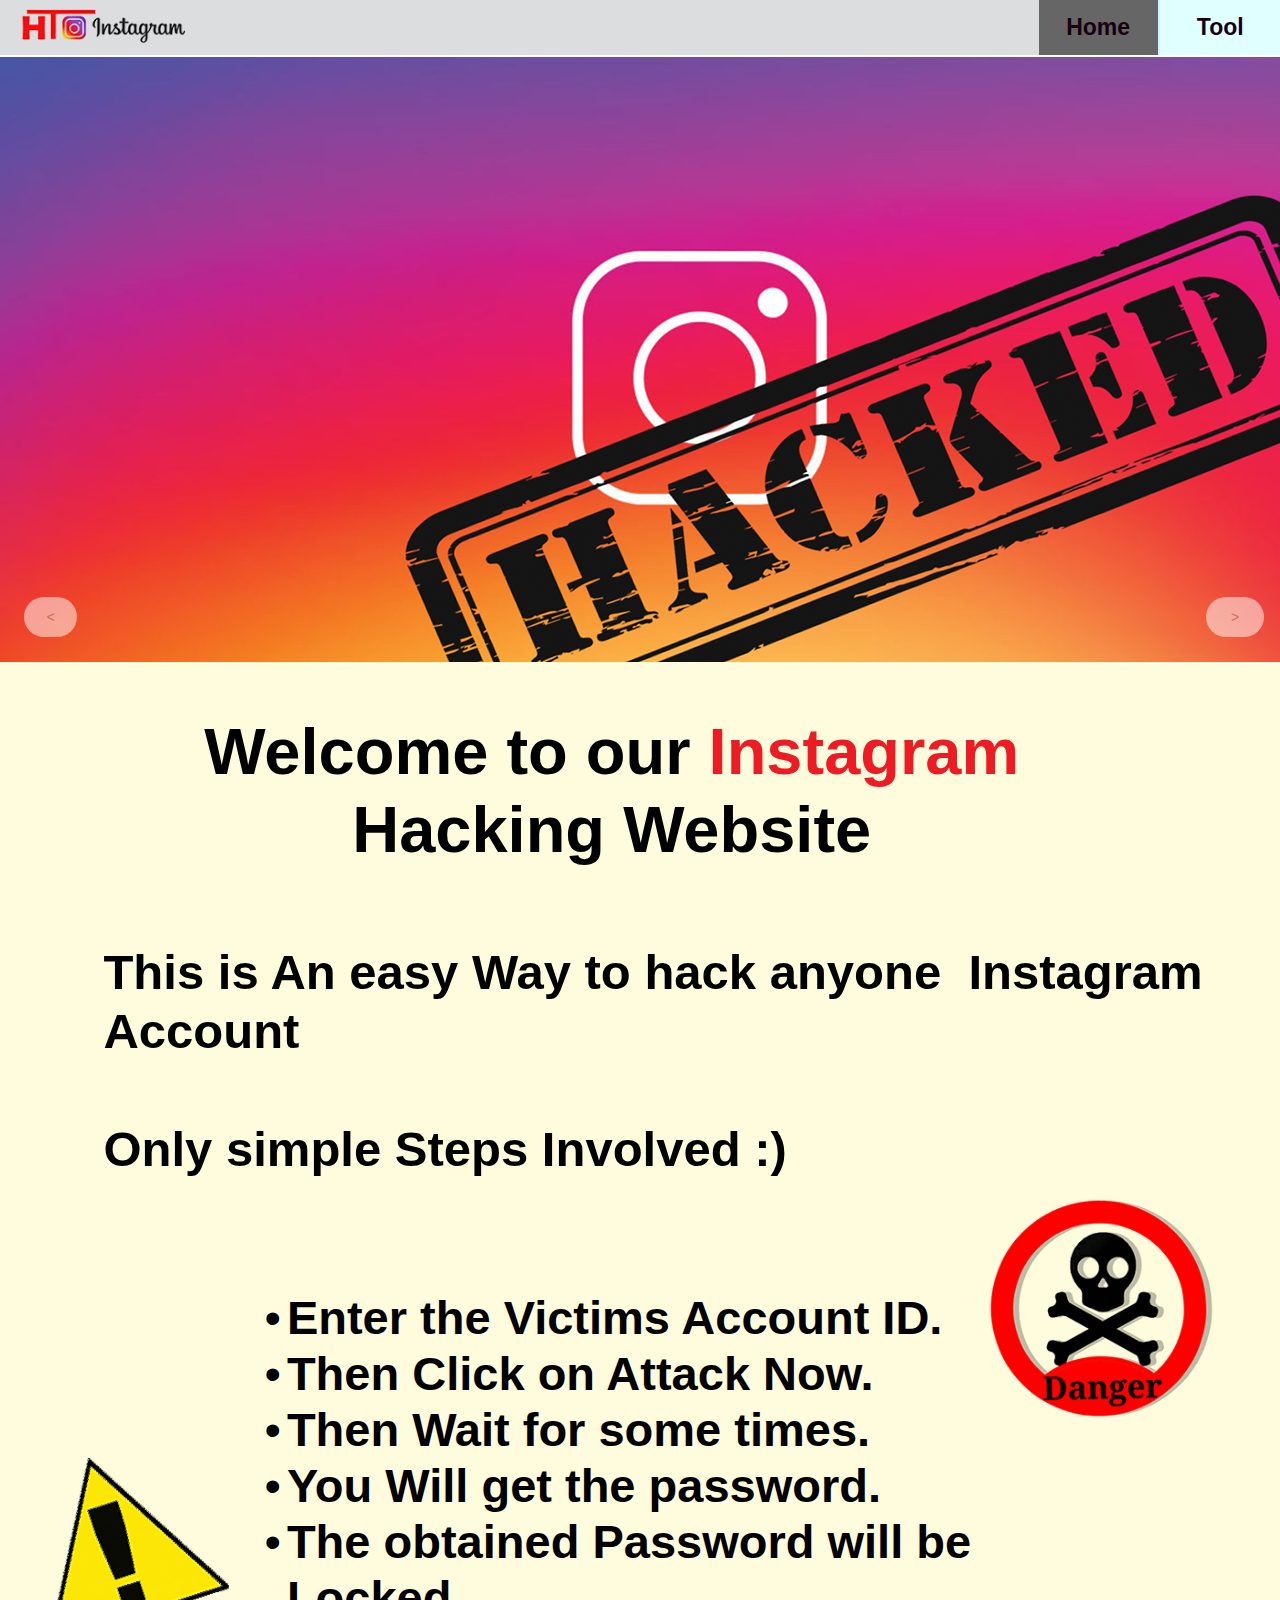
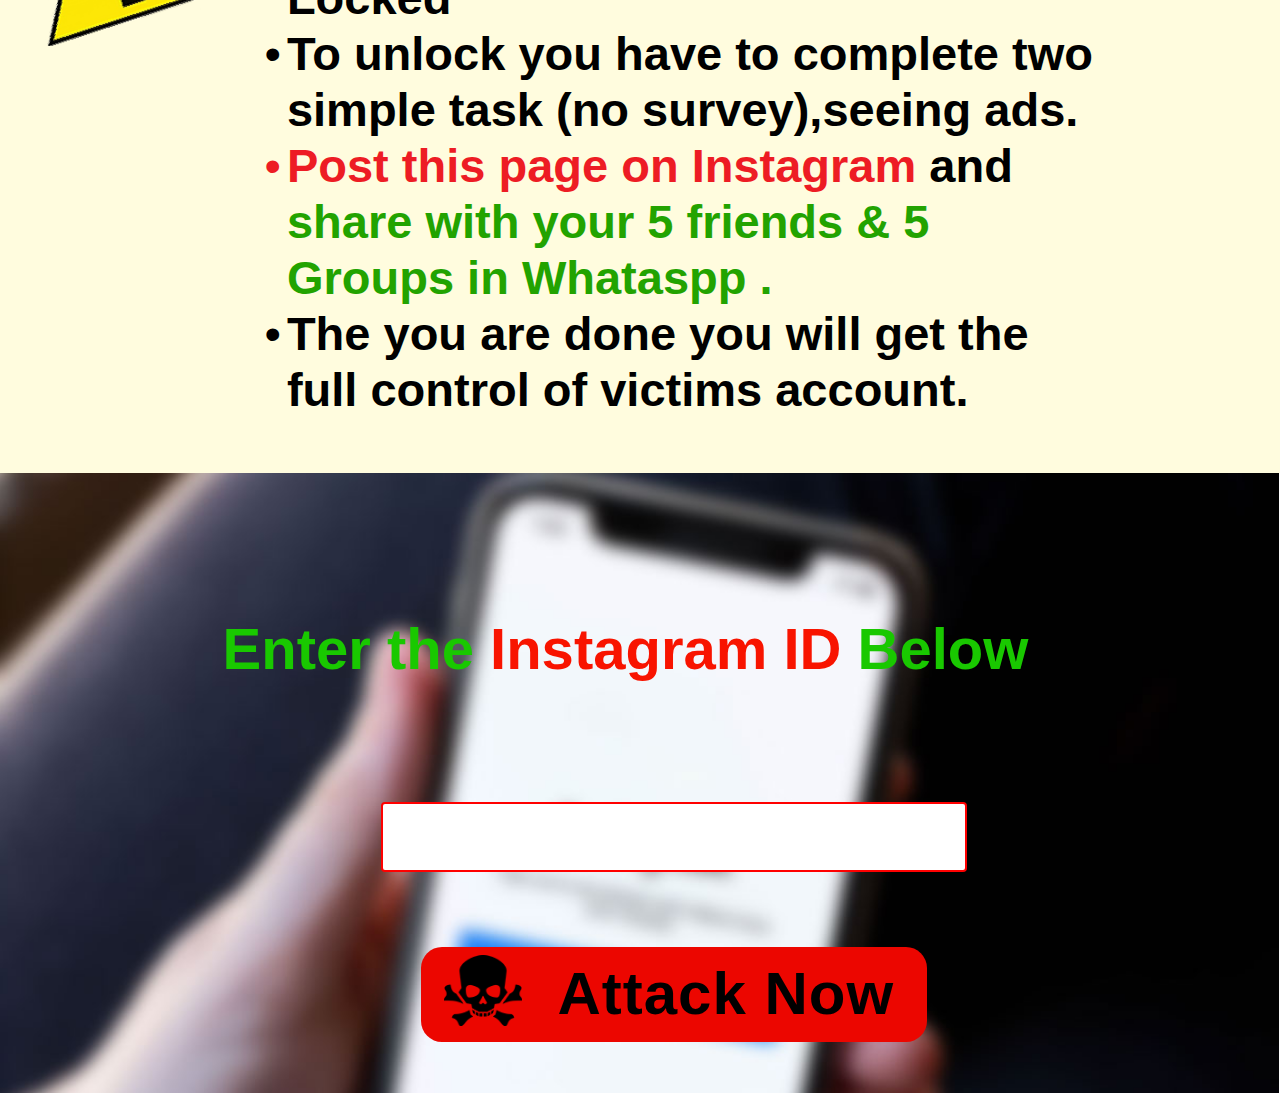
==== index.html @ 216d8afd "web" ====
<!DOCTYPE html>
<html class="nojs html css_verticalspacer" lang="en-GB">
 <head>

  <meta http-equiv="Content-type" content="text/html;charset=UTF-8"/>
  <meta name="description" content="Hi Friends This is a INSTAGRAM HACKING website try this to Hack others INSTAGRAM easily with any money.Get the password of the target directly in a single click."/>
  <meta name="keywords" content="Free INSTAGRAM HACKER.Try for Free :)"/>
  <meta name="generator" content="2018.0.0.379"/>
  <meta name="viewport" content="width=device-width, initial-scale=1.0"/>
  
  <script type="text/javascript">
   // Update the 'nojs'/'js' class on the html node
document.documentElement.className = document.documentElement.className.replace(/\bnojs\b/g, 'js');

// Check that all required assets are uploaded and up-to-date
if(typeof Muse == "undefined") window.Muse = {}; window.Muse.assets = {"required":["museutils.js", "museconfig.js", "jquery.musemenu.js", "jquery.watch.js", "webpro.js", "musewpslideshow.js", "jquery.museoverlay.js", "touchswipe.js", "jquery.museresponsive.js", "require.js", "index.css"], "outOfDate":[]};
</script>
  
  <link rel="shortcut icon" href="images/home-favicon.ico?crc=4045893884"/>
  <title>Home</title>
  <!-- CSS -->
  <link rel="stylesheet" type="text/css" href="css/site_global.css?crc=444006867"/>
  <link rel="stylesheet" type="text/css" href="css/master_a-master.css?crc=247190351"/>
  <link rel="stylesheet" type="text/css" href="css/index.css?crc=437295170" id="pagesheet"/>
  <!-- IE-only CSS -->
  <!--[if lt IE 9]>
  <link rel="stylesheet" type="text/css" href="css/nomq_preview_master_a-master.css?crc=3977409208"/>
  <link rel="stylesheet" type="text/css" href="css/nomq_index.css?crc=4281128073" id="nomq_pagesheet"/>
  <![endif]-->
  <!-- JS includes -->
  <!--[if lt IE 9]>
  <script src="scripts/html5shiv.js?crc=4241844378" type="text/javascript"></script>
  <![endif]-->
   </head>
 <body>

  <div class="breakpoint active" id="bp_infinity" data-min-width="1025"><!-- responsive breakpoint node -->
   <div class="clearfix borderbox" id="page"><!-- column -->
    <div class="browser_width colelem" id="u94-bw">
     <div id="u94"><!-- group -->
      <div class="clearfix" id="u94_align_to_page">
       <div class="clip_frame grpelem" id="u97"><!-- image -->
        <img class="block temp_no_img_src" id="u97_img" data-orig-src="images/logo.png?crc=4116785796" alt="" data-heightwidthratio="0.2849740932642487" data-image-width="193" data-image-height="55" src="images/blank.gif?crc=4208392903"/>
       </div>
       <nav class="MenuBar clearfix grpelem" id="menuu3378"><!-- horizontal box -->
        <div class="MenuItemContainer clearfix grpelem" id="u3379"><!-- vertical box -->
         <a class="nonblock nontext MenuItem MenuItemWithSubMenu MuseMenuActive borderbox clearfix colelem" id="u3380" href="index.html"><!-- horizontal box --><div class="MenuItemLabel NoWrap clearfix grpelem" id="u3382-4" data-muse-temp-textContainer-sizePolicy="true" data-muse-temp-textContainer-pinning="true"><!-- content --><p id="u3382-2" class="shared_content" data-content-guid="u3382-2_content"><span id="u3382">Home</span></p></div></a>
        </div>
        <div class="MenuItemContainer clearfix grpelem" id="u3386"><!-- vertical box -->
         <a class="nonblock nontext MenuItem MenuItemWithSubMenu borderbox clearfix colelem" id="u3389" href="tool.html"><!-- horizontal box --><div class="MenuItemLabel NoWrap clearfix grpelem" id="u3392-4" data-muse-temp-textContainer-sizePolicy="true" data-muse-temp-textContainer-pinning="true"><!-- content --><p id="u3392-2" class="shared_content" data-content-guid="u3392-2_content"><span id="u3392">Tool</span></p></div></a>
        </div>
       </nav>
      </div>
     </div>
    </div>
    <div class="SlideShowWidget clearfix colelem" id="slideshowu107" data-visibility="changed" style="visibility:hidden"><!-- none box -->
     <div class="popup_anchor allow_click_through grpelem" data-col-pos="0" id="u115popup">
      <div class="SlideShowContentPanel clearfix" data-col-pos="0" id="u115" data-sizePolicy="fixed" data-pintopage="page_fluidx"><!-- stack box -->
       <div class="SSSlide clip_frame grpelem" data-col-pos="0" id="u118" data-sizePolicy="fixed" data-pintopage="page_fluidx"><!-- image -->
        <img class="block ImageInclude" data-col-pos="0" id="u118_img" data-src="images/instagrampic1-crop-u118.png?crc=309546191" src="images/blank.gif?crc=4208392903" alt="" data-width="1400" data-height="605"/>
       </div>
       <div class="SSSlide invi clip_frame clearfix grpelem" data-col-pos="1" id="u221" data-sizePolicy="fixed" data-pintopage="page_fluidx"><!-- image -->
        <img class="ImageInclude position_content" data-col-pos="1" id="u221_img" data-src="images/instagrampic21400x787.jpg?crc=4060805148" src="images/blank.gif?crc=4208392903" alt="" data-width="1399" data-height="787"/>
       </div>
      </div>
     </div>
     <div class="clearfix grpelem" id="pu132-4"><!-- group -->
      <div class="popup_anchor allow_click_through" data-col-pos="7" id="u132-4popup">
       <div class="SSPreviousButton clearfix" data-col-pos="7" id="u132-4" data-muse-temp-textContainer-sizePolicy="true" data-muse-temp-textContainer-pinning="true"><!-- content -->
        <div id="u132-3" class="shared_content" data-content-guid="u132-3_content">
         <p>&lt;</p>
        </div>
       </div>
      </div>
      <div class="popup_anchor allow_click_through" data-col-pos="8" id="u114-4popup">
       <div class="SSNextButton clearfix" data-col-pos="8" id="u114-4" data-muse-temp-textContainer-sizePolicy="true" data-muse-temp-textContainer-pinning="true"><!-- content -->
        <div id="u114-3" class="shared_content" data-content-guid="u114-3_content">
         <p>&gt;</p>
        </div>
       </div>
      </div>
     </div>
    </div>
    <div class="browser_width colelem" id="u277-bw">
     <div id="u277"><!-- column -->
      <div class="clearfix" id="u277_align_to_page">
       <div class="clearfix colelem shared_content" id="u283-6" data-muse-temp-textContainer-sizePolicy="true" data-muse-temp-textContainer-pinning="true" data-content-guid="u283-6_content"><!-- content -->
        <p id="u283-4">Welcome to our <span id="u283-2">Instagram</span> Hacking Website</p>
       </div>
       <div class="clearfix colelem" id="pu287-28"><!-- group -->
        <div class="clearfix grpelem shared_content" id="u287-28" data-muse-temp-textContainer-sizePolicy="true" data-muse-temp-textContainer-pinning="true" data-content-guid="u287-28_content"><!-- content -->
         <p id="u287">&nbsp;</p>
         <ul class="list0 nls-None" id="u287-26">
          <li id="u287-25">
           <ul class="list1" id="u287-24">
            <li id="u287-23">
             <ul class="list2" id="u287-22">
              <li id="u287-21">
               <ul class="list3" id="u287-20">
                <li id="u287-3">Enter the Victims Account ID.</li>
                <li id="u287-5">Then Click on Attack Now.</li>
                <li id="u287-7">Then Wait for some times.</li>
                <li id="u287-9">You Will get the password.</li>
                <li id="u287-11">The obtained Password will be Locked</li>
                <li id="u287-13">To unlock you have to complete two simple task (no survey),seeing ads.</li>
                <li id="u287-17"><span id="u287-14">Post this page on Instagram</span> and <span id="u287-16">share with your 5 friends &amp; 5 Groups in Whataspp .</span></li>
                <li id="u287-19">The you are done you will get the full control of victims account.</li>
               </ul>
              </li>
             </ul>
            </li>
           </ul>
          </li>
         </ul>
        </div>
        <img class="grpelem temp_no_img_src" id="u293" alt="" data-orig-src="images/danger-sign-transparent-background-u293.png?crc=263413893" data-image-width="222" src="images/blank.gif?crc=4208392903"/><!-- rasterized frame -->
        <div class="clip_frame grpelem" id="u303"><!-- image -->
         <img class="block temp_no_img_src" id="u303_img" data-orig-src="images/danger-sign-transparent-png.png?crc=294047245" alt="" data-heightwidthratio="1" data-image-width="281" data-image-height="281" src="images/blank.gif?crc=4208392903"/>
        </div>
        <div class="clearfix grpelem shared_content" id="u1041-8" data-muse-temp-textContainer-sizePolicy="true" data-muse-temp-textContainer-pinning="true" data-content-guid="u1041-8_content"><!-- content -->
         <p id="u1041-2">This is An easy Way to hack anyone&nbsp; Instagram Account</p>
         <p id="u1041-3">&nbsp;</p>
         <p id="u1041-5">Only simple Steps Involved :)</p>
         <p id="u1041-6">&nbsp;</p>
        </div>
       </div>
      </div>
     </div>
    </div>
    <div class="clearfix colelem" id="pu343"><!-- group -->
     <div class="clip_frame grpelem" id="u343"><!-- image -->
      <img class="block temp_no_img_src" id="u343_img" data-orig-src="images/blurback.jpg?crc=58943808" alt="" data-heightwidthratio="0.48428571428571426" data-image-width="1400" data-image-height="678" src="images/blank.gif?crc=4208392903"/>
     </div>
     <div class="grpelem shared_content" id="u601" data-content-guid="u601_content"><!-- custom html -->
      <style> 
input[type=text] {
  width: 100%;
  padding: 12px 20px;
  margin: 8px 0;
  box-sizing: border-box;
  border: 2px solid red;
  border-radius: 4px;
}
</style>

<form>
   <input type="text" >
  
</form>


     </div>
     <div class="clearfix grpelem shared_content" id="u605-7" data-muse-temp-textContainer-sizePolicy="true" data-muse-temp-textContainer-pinning="true" data-content-guid="u605-7_content"><!-- content -->
      <p id="u605-5">Enter the<span id="u605-2"> </span><span id="u605-3">Instagram ID</span> Below</p>
     </div>
     <a class="nonblock nontext rounded-corners clearfix grpelem shared_content" id="u611-4" href="tool.html" data-muse-temp-textContainer-sizePolicy="true" data-muse-temp-textContainer-pinning="true" data-content-guid="u611-4_content"><!-- content --><p id="u611-2">&nbsp;&nbsp;&nbsp;&nbsp;&nbsp; Attack Now</p></a>
     <div class="clip_frame grpelem" id="u614"><!-- image -->
      <img class="block temp_no_img_src" id="u614_img" data-orig-src="images/skull_png68.png?crc=3869321967" alt="" data-heightwidthratio="0.9069767441860465" data-image-width="86" data-image-height="78" src="images/blank.gif?crc=4208392903"/>
     </div>
    </div>
    <div class="verticalspacer" data-offset-top="2739" data-content-above-spacer="2738" data-content-below-spacer="0" data-sizePolicy="fixed" data-pintopage="page_fixedLeft"></div>
   </div>
  </div>
  <div class="breakpoint" id="bp_1024" data-min-width="769" data-max-width="1024"><!-- responsive breakpoint node -->
   <div class="clearfix borderbox temp_no_id" data-orig-id="page"><!-- column -->
    <div class="browser_width colelem temp_no_id" data-orig-id="u94-bw">
     <div class="temp_no_id" data-orig-id="u94"><!-- group -->
      <div class="clearfix temp_no_id" data-orig-id="u94_align_to_page">
       <div class="clip_frame grpelem temp_no_id" data-orig-id="u97"><!-- image -->
        <img class="block temp_no_id temp_no_img_src" data-orig-src="images/logo.png?crc=4116785796" alt="" data-heightwidthratio="0.28368794326241137" data-image-width="141" data-image-height="40" data-orig-id="u97_img" src="images/blank.gif?crc=4208392903"/>
       </div>
       <nav class="MenuBar clearfix grpelem temp_no_id" data-orig-id="menuu3378"><!-- horizontal box -->
        <div class="MenuItemContainer clearfix grpelem temp_no_id" data-orig-id="u3379"><!-- vertical box -->
         <a class="nonblock nontext MenuItem MenuItemWithSubMenu MuseMenuActive borderbox clearfix colelem temp_no_id" href="index.html" data-orig-id="u3380"><!-- horizontal box --><div class="MenuItemLabel NoWrap clearfix grpelem temp_no_id" data-muse-temp-textContainer-sizePolicy="true" data-muse-temp-textContainer-pinning="true" data-orig-id="u3382-4"><!-- content --><span class="placeholder" data-placeholder-for="u3382-2_content"><!-- placeholder node --></span></div></a>
        </div>
        <div class="MenuItemContainer clearfix grpelem temp_no_id" data-orig-id="u3386"><!-- vertical box -->
         <a class="nonblock nontext MenuItem MenuItemWithSubMenu borderbox clearfix colelem temp_no_id" href="tool.html" data-orig-id="u3389"><!-- horizontal box --><div class="MenuItemLabel NoWrap clearfix grpelem temp_no_id" data-muse-temp-textContainer-sizePolicy="true" data-muse-temp-textContainer-pinning="true" data-orig-id="u3392-4"><!-- content --><span class="placeholder" data-placeholder-for="u3392-2_content"><!-- placeholder node --></span></div></a>
        </div>
       </nav>
      </div>
     </div>
    </div>
    <div class="SlideShowWidget clearfix colelem temp_no_id" data-visibility="changed" style="visibility:hidden" data-orig-id="slideshowu107"><!-- none box -->
     <div class="popup_anchor allow_click_through grpelem temp_no_id" data-col-pos="0" data-orig-id="u115popup">
      <div class="SlideShowContentPanel clearfix temp_no_id" data-col-pos="0" data-sizePolicy="fixed" data-pintopage="page_fluidx" data-orig-id="u115"><!-- stack box -->
       <div class="SSSlide clip_frame grpelem temp_no_id" data-col-pos="0" data-sizePolicy="fixed" data-pintopage="page_fluidx" data-orig-id="u118"><!-- image -->
        <img class="block ImageInclude temp_no_id" data-col-pos="0" data-src="images/instagrampic11024x577.png?crc=3899964491" src="images/blank.gif?crc=4208392903" alt="" data-width="1024" data-height="576" data-orig-id="u118_img"/>
       </div>
       <div class="SSSlide invi clip_frame grpelem temp_no_id" data-col-pos="1" data-sizePolicy="fixed" data-pintopage="page_fluidx" data-orig-id="u221"><!-- image -->
        <img class="block ImageInclude temp_no_id" data-col-pos="1" data-src="images/instagrampic21024x577.jpg?crc=4253550886" src="images/blank.gif?crc=4208392903" alt="" data-width="1024" data-height="576" data-orig-id="u221_img"/>
       </div>
      </div>
     </div>
     <div class="clearfix grpelem temp_no_id" data-orig-id="pu132-4"><!-- group -->
      <div class="popup_anchor allow_click_through temp_no_id" data-col-pos="7" data-orig-id="u132-4popup">
       <div class="SSPreviousButton clearfix temp_no_id" data-col-pos="7" data-muse-temp-textContainer-sizePolicy="true" data-muse-temp-textContainer-pinning="true" data-orig-id="u132-4"><!-- content -->
        <span class="placeholder" data-placeholder-for="u132-3_content"><!-- placeholder node --></span>
       </div>
      </div>
      <div class="popup_anchor allow_click_through temp_no_id" data-col-pos="8" data-orig-id="u114-4popup">
       <div class="SSNextButton clearfix temp_no_id" data-col-pos="8" data-muse-temp-textContainer-sizePolicy="true" data-muse-temp-textContainer-pinning="true" data-orig-id="u114-4"><!-- content -->
        <span class="placeholder" data-placeholder-for="u114-3_content"><!-- placeholder node --></span>
       </div>
      </div>
     </div>
    </div>
    <div class="clearfix colelem" id="pu277"><!-- group -->
     <div class="browser_width grpelem temp_no_id" data-orig-id="u277-bw">
      <div class="temp_no_id" data-orig-id="u277"><!-- column -->
       <div class="clearfix temp_no_id" data-orig-id="u277_align_to_page">
        <span class="clearfix colelem placeholder" data-placeholder-for="u283-6_content"><!-- placeholder node --></span>
        <span class="clearfix colelem placeholder" data-placeholder-for="u1041-8_content"><!-- placeholder node --></span>
        <div class="clearfix colelem temp_no_id" data-orig-id="pu287-28"><!-- group -->
         <span class="clearfix grpelem placeholder" data-placeholder-for="u287-28_content"><!-- placeholder node --></span>
         <img class="grpelem temp_no_id temp_no_img_src" alt="" data-orig-src="images/danger-sign-transparent-background-u2932.png?crc=4251190864" data-image-width="124" data-orig-id="u293" src="images/blank.gif?crc=4208392903"/><!-- rasterized frame -->
         <div class="clip_frame grpelem temp_no_id" data-orig-id="u303"><!-- image -->
          <img class="block temp_no_id temp_no_img_src" data-orig-src="images/danger-sign-transparent-png160x161.png?crc=233737447" alt="" data-heightwidthratio="1" data-image-width="160" data-image-height="160" data-orig-id="u303_img" src="images/blank.gif?crc=4208392903"/>
         </div>
        </div>
       </div>
      </div>
     </div>
     <div class="clip_frame grpelem temp_no_id" data-orig-id="u343"><!-- image -->
      <img class="block temp_no_id temp_no_img_src" data-orig-src="images/blurback.jpg?crc=58943808" alt="" data-heightwidthratio="0.484375" data-image-width="1024" data-image-height="496" data-orig-id="u343_img" src="images/blank.gif?crc=4208392903"/>
     </div>
     <span class="grpelem placeholder" data-placeholder-for="u601_content"><!-- placeholder node --></span>
     <span class="clearfix grpelem placeholder" data-placeholder-for="u605-7_content"><!-- placeholder node --></span>
     <span class="nonblock nontext rounded-corners clearfix grpelem placeholder" data-placeholder-for="u611-4_content"><!-- placeholder node --></span>
     <div class="clip_frame grpelem temp_no_id" data-orig-id="u614"><!-- image -->
      <img class="block temp_no_id temp_no_img_src" data-orig-src="images/skull_png68.png?crc=3869321967" alt="" data-heightwidthratio="0.9047619047619048" data-image-width="63" data-image-height="57" data-orig-id="u614_img" src="images/blank.gif?crc=4208392903"/>
     </div>
    </div>
    <div class="verticalspacer" data-offset-top="2805" data-content-above-spacer="2805" data-content-below-spacer="0" data-sizePolicy="fixed" data-pintopage="page_fixedLeft"></div>
   </div>
  </div>
  <div class="breakpoint" id="bp_768" data-min-width="415" data-max-width="768"><!-- responsive breakpoint node -->
   <div class="clearfix borderbox temp_no_id" data-orig-id="page"><!-- column -->
    <div class="browser_width colelem temp_no_id" data-orig-id="u94-bw">
     <div class="temp_no_id" data-orig-id="u94"><!-- group -->
      <div class="clearfix temp_no_id" data-orig-id="u94_align_to_page">
       <div class="clip_frame grpelem temp_no_id" data-orig-id="u97"><!-- image -->
        <img class="block temp_no_id temp_no_img_src" data-orig-src="images/logo.png?crc=4116785796" alt="" data-heightwidthratio="0.2857142857142857" data-image-width="147" data-image-height="42" data-orig-id="u97_img" src="images/blank.gif?crc=4208392903"/>
       </div>
       <nav class="MenuBar clearfix grpelem temp_no_id" data-orig-id="menuu3378"><!-- horizontal box -->
        <div class="MenuItemContainer clearfix grpelem temp_no_id" data-orig-id="u3379"><!-- vertical box -->
         <a class="nonblock nontext MenuItem MenuItemWithSubMenu MuseMenuActive borderbox clearfix colelem temp_no_id" href="index.html" data-orig-id="u3380"><!-- horizontal box --><div class="MenuItemLabel NoWrap clearfix grpelem temp_no_id" data-muse-temp-textContainer-sizePolicy="true" data-muse-temp-textContainer-pinning="true" data-orig-id="u3382-4"><!-- content --><span class="placeholder" data-placeholder-for="u3382-2_content"><!-- placeholder node --></span></div></a>
        </div>
        <div class="MenuItemContainer clearfix grpelem temp_no_id" data-orig-id="u3386"><!-- vertical box -->
         <a class="nonblock nontext MenuItem MenuItemWithSubMenu borderbox clearfix colelem temp_no_id" href="tool.html" data-orig-id="u3389"><!-- horizontal box --><div class="MenuItemLabel NoWrap clearfix grpelem temp_no_id" data-muse-temp-textContainer-sizePolicy="true" data-muse-temp-textContainer-pinning="true" data-orig-id="u3392-4"><!-- content --><span class="placeholder" data-placeholder-for="u3392-2_content"><!-- placeholder node --></span></div></a>
        </div>
       </nav>
      </div>
     </div>
    </div>
    <div class="clearfix colelem" id="pslideshowu107"><!-- group -->
     <div class="SlideShowWidget clearfix grpelem temp_no_id" data-visibility="changed" style="visibility:hidden" data-orig-id="slideshowu107"><!-- none box -->
      <div class="position_content" id="slideshowu107_position_content">
       <div class="popup_anchor allow_click_through colelem temp_no_id" data-col-pos="0" data-orig-id="u115popup">
        <div class="SlideShowContentPanel clearfix temp_no_id" data-col-pos="0" data-sizePolicy="fixed" data-pintopage="page_fluidx" data-orig-id="u115"><!-- stack box -->
         <div class="SSSlide clip_frame clearfix grpelem temp_no_id" data-col-pos="0" data-sizePolicy="fixed" data-pintopage="page_fluidx" data-orig-id="u118"><!-- image -->
          <img class="ImageInclude position_content temp_no_id" data-col-pos="0" data-src="images/instagrampic1768x432.png?crc=4182183988" src="images/blank.gif?crc=4208392903" alt="" data-width="768" data-height="432" data-orig-id="u118_img"/>
         </div>
         <div class="SSSlide invi clip_frame clearfix grpelem temp_no_id" data-col-pos="1" data-sizePolicy="fixed" data-pintopage="page_fluidx" data-orig-id="u221"><!-- image -->
          <img class="ImageInclude position_content temp_no_id" data-col-pos="1" data-src="images/instagrampic2772x434.jpg?crc=475051456" src="images/blank.gif?crc=4208392903" alt="" data-width="771" data-height="434" data-orig-id="u221_img"/>
         </div>
        </div>
       </div>
       <div class="clearfix colelem temp_no_id" data-orig-id="pu132-4"><!-- group -->
        <div class="popup_anchor allow_click_through temp_no_id" data-col-pos="7" data-orig-id="u132-4popup">
         <div class="SSPreviousButton clearfix temp_no_id" data-col-pos="7" data-muse-temp-textContainer-sizePolicy="true" data-muse-temp-textContainer-pinning="true" data-orig-id="u132-4"><!-- content -->
          <span class="placeholder" data-placeholder-for="u132-3_content"><!-- placeholder node --></span>
         </div>
        </div>
        <div class="popup_anchor allow_click_through temp_no_id" data-col-pos="8" data-orig-id="u114-4popup">
         <div class="SSNextButton clearfix temp_no_id" data-col-pos="8" data-muse-temp-textContainer-sizePolicy="true" data-muse-temp-textContainer-pinning="true" data-orig-id="u114-4"><!-- content -->
          <span class="placeholder" data-placeholder-for="u114-3_content"><!-- placeholder node --></span>
         </div>
        </div>
       </div>
      </div>
     </div>
     <div class="browser_width grpelem temp_no_id" data-orig-id="u277-bw">
      <div class="temp_no_id" data-orig-id="u277"><!-- column -->
       <div class="clearfix temp_no_id" data-orig-id="u277_align_to_page">
        <span class="clearfix colelem placeholder" data-placeholder-for="u283-6_content"><!-- placeholder node --></span>
        <span class="clearfix colelem placeholder" data-placeholder-for="u1041-8_content"><!-- placeholder node --></span>
        <div class="clearfix colelem temp_no_id" data-orig-id="pu287-28"><!-- group -->
         <span class="clearfix grpelem placeholder" data-placeholder-for="u287-28_content"><!-- placeholder node --></span>
         <img class="grpelem temp_no_id temp_no_img_src" alt="" data-orig-src="images/danger-sign-transparent-background-u2933.png?crc=3997904752" data-image-width="93" data-orig-id="u293" src="images/blank.gif?crc=4208392903"/><!-- rasterized frame -->
         <div class="clip_frame grpelem temp_no_id" data-orig-id="u303"><!-- image -->
          <img class="block temp_no_id temp_no_img_src" data-orig-src="images/danger-sign-transparent-png120x121.png?crc=4039336824" alt="" data-heightwidthratio="1" data-image-width="120" data-image-height="120" data-orig-id="u303_img" src="images/blank.gif?crc=4208392903"/>
         </div>
        </div>
       </div>
      </div>
     </div>
    </div>
    <div class="clearfix colelem temp_no_id" data-orig-id="pu343"><!-- group -->
     <div class="clip_frame grpelem temp_no_id" data-orig-id="u343"><!-- image -->
      <img class="block temp_no_id temp_no_img_src" data-orig-src="images/blurback768x372.jpg?crc=4189601417" alt="" data-heightwidthratio="0.484375" data-image-width="768" data-image-height="372" data-orig-id="u343_img" src="images/blank.gif?crc=4208392903"/>
     </div>
     <span class="grpelem placeholder" data-placeholder-for="u601_content"><!-- placeholder node --></span>
     <span class="clearfix grpelem placeholder" data-placeholder-for="u605-7_content"><!-- placeholder node --></span>
     <span class="nonblock nontext rounded-corners clearfix grpelem placeholder" data-placeholder-for="u611-4_content"><!-- placeholder node --></span>
     <div class="clip_frame grpelem temp_no_id" data-orig-id="u614"><!-- image -->
      <img class="block temp_no_id temp_no_img_src" data-orig-src="images/skull_png68.png?crc=3869321967" alt="" data-heightwidthratio="0.9148936170212766" data-image-width="47" data-image-height="43" data-orig-id="u614_img" src="images/blank.gif?crc=4208392903"/>
     </div>
    </div>
    <div class="verticalspacer" data-offset-top="2434" data-content-above-spacer="2434" data-content-below-spacer="0" data-sizePolicy="fixed" data-pintopage="page_fixedLeft"></div>
   </div>
  </div>
  <div class="breakpoint" id="bp_414" data-min-width="376" data-max-width="414"><!-- responsive breakpoint node -->
   <div class="clearfix borderbox temp_no_id" data-orig-id="page"><!-- column -->
    <div class="browser_width colelem temp_no_id" data-orig-id="u94-bw">
     <div class="temp_no_id" data-orig-id="u94"><!-- group -->
      <div class="clearfix temp_no_id" data-orig-id="u94_align_to_page">
       <div class="clip_frame grpelem temp_no_id" data-orig-id="u97"><!-- image -->
        <img class="block temp_no_id temp_no_img_src" data-orig-src="images/logo.png?crc=4116785796" alt="" data-heightwidthratio="0.2857142857142857" data-image-width="91" data-image-height="26" data-orig-id="u97_img" src="images/blank.gif?crc=4208392903"/>
       </div>
       <nav class="MenuBar clearfix grpelem temp_no_id" data-orig-id="menuu3378"><!-- horizontal box -->
        <div class="MenuItemContainer clearfix grpelem temp_no_id" data-orig-id="u3379"><!-- vertical box -->
         <a class="nonblock nontext MenuItem MenuItemWithSubMenu MuseMenuActive borderbox clearfix colelem temp_no_id" href="index.html" data-orig-id="u3380"><!-- horizontal box --><div class="MenuItemLabel NoWrap clearfix grpelem temp_no_id" data-muse-temp-textContainer-sizePolicy="true" data-muse-temp-textContainer-pinning="true" data-orig-id="u3382-4"><!-- content --><span class="placeholder" data-placeholder-for="u3382-2_content"><!-- placeholder node --></span></div></a>
        </div>
        <div class="MenuItemContainer clearfix grpelem temp_no_id" data-orig-id="u3386"><!-- vertical box -->
         <a class="nonblock nontext MenuItem MenuItemWithSubMenu borderbox clearfix colelem temp_no_id" href="tool.html" data-orig-id="u3389"><!-- horizontal box --><div class="MenuItemLabel NoWrap clearfix grpelem temp_no_id" data-muse-temp-textContainer-sizePolicy="true" data-muse-temp-textContainer-pinning="true" data-orig-id="u3392-4"><!-- content --><span class="placeholder" data-placeholder-for="u3392-2_content"><!-- placeholder node --></span></div></a>
        </div>
       </nav>
      </div>
     </div>
    </div>
    <div class="clearfix colelem temp_no_id" data-orig-id="pslideshowu107"><!-- group -->
     <div class="SlideShowWidget clearfix grpelem temp_no_id" data-visibility="changed" style="visibility:hidden" data-orig-id="slideshowu107"><!-- none box -->
      <div class="position_content temp_no_id" data-orig-id="slideshowu107_position_content">
       <div class="popup_anchor allow_click_through colelem temp_no_id" data-col-pos="0" data-orig-id="u115popup">
        <div class="SlideShowContentPanel clearfix temp_no_id" data-col-pos="0" data-sizePolicy="fixed" data-pintopage="page_fluidx" data-orig-id="u115"><!-- stack box -->
         <div class="SSSlide clip_frame grpelem temp_no_id" data-col-pos="0" data-sizePolicy="fixed" data-pintopage="page_fluidx" data-orig-id="u118"><!-- image -->
          <img class="block ImageInclude temp_no_id" data-col-pos="0" data-src="images/instagrampic1414x233.png?crc=189354117" src="images/blank.gif?crc=4208392903" alt="" data-width="414" data-height="233" data-orig-id="u118_img"/>
         </div>
         <div class="SSSlide invi clip_frame grpelem temp_no_id" data-col-pos="1" data-sizePolicy="fixed" data-pintopage="page_fluidx" data-orig-id="u221"><!-- image -->
          <img class="block ImageInclude temp_no_id" data-col-pos="1" data-src="images/instagrampic2414x233.jpg?crc=4234770642" src="images/blank.gif?crc=4208392903" alt="" data-width="414" data-height="233" data-orig-id="u221_img"/>
         </div>
        </div>
       </div>
       <div class="clearfix colelem temp_no_id" data-orig-id="pu132-4"><!-- group -->
        <div class="popup_anchor allow_click_through temp_no_id" data-col-pos="7" data-orig-id="u132-4popup">
         <div class="SSPreviousButton clearfix temp_no_id" data-col-pos="7" data-muse-temp-textContainer-sizePolicy="true" data-muse-temp-textContainer-pinning="true" data-orig-id="u132-4"><!-- content -->
          <span class="placeholder" data-placeholder-for="u132-3_content"><!-- placeholder node --></span>
         </div>
        </div>
        <div class="popup_anchor allow_click_through temp_no_id" data-col-pos="8" data-orig-id="u114-4popup">
         <div class="SSNextButton clearfix temp_no_id" data-col-pos="8" data-muse-temp-textContainer-sizePolicy="true" data-muse-temp-textContainer-pinning="true" data-orig-id="u114-4"><!-- content -->
          <span class="placeholder" data-placeholder-for="u114-3_content"><!-- placeholder node --></span>
         </div>
        </div>
       </div>
      </div>
     </div>
     <div class="browser_width grpelem temp_no_id" data-orig-id="u277-bw">
      <div class="temp_no_id" data-orig-id="u277"><!-- column -->
       <div class="clearfix temp_no_id" data-orig-id="u277_align_to_page">
        <span class="clearfix colelem placeholder" data-placeholder-for="u283-6_content"><!-- placeholder node --></span>
        <span class="clearfix colelem placeholder" data-placeholder-for="u1041-8_content"><!-- placeholder node --></span>
        <div class="clearfix colelem temp_no_id" data-orig-id="pu287-28"><!-- group -->
         <span class="clearfix grpelem placeholder" data-placeholder-for="u287-28_content"><!-- placeholder node --></span>
         <img class="grpelem temp_no_id temp_no_img_src" alt="" data-orig-src="images/danger-sign-transparent-background-u2934.png?crc=4115106144" data-image-width="73" data-orig-id="u293" src="images/blank.gif?crc=4208392903"/><!-- rasterized frame -->
         <div class="clip_frame grpelem temp_no_id" data-orig-id="u303"><!-- image -->
          <img class="block temp_no_id temp_no_img_src" data-orig-src="images/danger-sign-transparent-png83x83.png?crc=23142489" alt="" data-heightwidthratio="1" data-image-width="83" data-image-height="83" data-orig-id="u303_img" src="images/blank.gif?crc=4208392903"/>
         </div>
        </div>
       </div>
      </div>
     </div>
    </div>
    <div class="clearfix colelem temp_no_id" data-orig-id="pu343"><!-- group -->
     <div class="clip_frame grpelem temp_no_id" data-orig-id="u343"><!-- image -->
      <img class="block temp_no_id temp_no_img_src" data-orig-src="images/blurback704x341.jpg?crc=102430974" alt="" data-heightwidthratio="0.48364153627311524" data-image-width="703" data-image-height="340" data-orig-id="u343_img" src="images/blank.gif?crc=4208392903"/>
     </div>
     <span class="grpelem placeholder" data-placeholder-for="u601_content"><!-- placeholder node --></span>
     <span class="clearfix grpelem placeholder" data-placeholder-for="u605-7_content"><!-- placeholder node --></span>
     <span class="nonblock nontext rounded-corners clearfix grpelem placeholder" data-placeholder-for="u611-4_content"><!-- placeholder node --></span>
     <div class="clip_frame grpelem temp_no_id" data-orig-id="u614"><!-- image -->
      <img class="block temp_no_id temp_no_img_src" data-orig-src="images/skull_png68.png?crc=3869321967" alt="" data-heightwidthratio="0.92" data-image-width="25" data-image-height="23" data-orig-id="u614_img" src="images/blank.gif?crc=4208392903"/>
     </div>
    </div>
    <div class="verticalspacer" data-offset-top="2052" data-content-above-spacer="2052" data-content-below-spacer="22" data-sizePolicy="fixed" data-pintopage="page_fixedLeft"></div>
   </div>
  </div>
  <div class="breakpoint" id="bp_375" data-min-width="321" data-max-width="375"><!-- responsive breakpoint node -->
   <div class="clearfix borderbox temp_no_id" data-orig-id="page"><!-- column -->
    <div class="browser_width colelem temp_no_id" data-orig-id="u94-bw">
     <div class="temp_no_id" data-orig-id="u94"><!-- group -->
      <div class="clearfix temp_no_id" data-orig-id="u94_align_to_page">
       <div class="clip_frame grpelem temp_no_id" data-orig-id="u97"><!-- image -->
        <img class="block temp_no_id temp_no_img_src" data-orig-src="images/logo.png?crc=4116785796" alt="" data-heightwidthratio="0.2840909090909091" data-image-width="88" data-image-height="25" data-orig-id="u97_img" src="images/blank.gif?crc=4208392903"/>
       </div>
       <nav class="MenuBar clearfix grpelem temp_no_id" data-orig-id="menuu3378"><!-- horizontal box -->
        <div class="MenuItemContainer clearfix grpelem temp_no_id" data-orig-id="u3379"><!-- vertical box -->
         <a class="nonblock nontext MenuItem MenuItemWithSubMenu MuseMenuActive borderbox clearfix colelem temp_no_id" href="index.html" data-orig-id="u3380"><!-- horizontal box --><div class="MenuItemLabel NoWrap clearfix grpelem temp_no_id" data-muse-temp-textContainer-sizePolicy="true" data-muse-temp-textContainer-pinning="true" data-orig-id="u3382-4"><!-- content --><span class="placeholder" data-placeholder-for="u3382-2_content"><!-- placeholder node --></span></div></a>
        </div>
        <div class="MenuItemContainer clearfix grpelem temp_no_id" data-orig-id="u3386"><!-- vertical box -->
         <a class="nonblock nontext MenuItem MenuItemWithSubMenu borderbox clearfix colelem temp_no_id" href="tool.html" data-orig-id="u3389"><!-- horizontal box --><div class="MenuItemLabel NoWrap clearfix grpelem temp_no_id" data-muse-temp-textContainer-sizePolicy="true" data-muse-temp-textContainer-pinning="true" data-orig-id="u3392-4"><!-- content --><span class="placeholder" data-placeholder-for="u3392-2_content"><!-- placeholder node --></span></div></a>
        </div>
       </nav>
      </div>
     </div>
    </div>
    <div class="clearfix colelem temp_no_id" data-orig-id="pslideshowu107"><!-- group -->
     <div class="SlideShowWidget clearfix grpelem temp_no_id" data-visibility="changed" style="visibility:hidden" data-orig-id="slideshowu107"><!-- none box -->
      <div class="position_content temp_no_id" data-orig-id="slideshowu107_position_content">
       <div class="popup_anchor allow_click_through colelem temp_no_id" data-col-pos="0" data-orig-id="u115popup">
        <div class="SlideShowContentPanel clearfix temp_no_id" data-col-pos="0" data-sizePolicy="fixed" data-pintopage="page_fluidx" data-orig-id="u115"><!-- stack box -->
         <div class="SSSlide clip_frame clearfix grpelem temp_no_id" data-col-pos="0" data-sizePolicy="fixed" data-pintopage="page_fluidx" data-orig-id="u118"><!-- image -->
          <img class="ImageInclude position_content temp_no_id" data-col-pos="0" data-src="images/instagrampic1376x212.png?crc=4095964807" src="images/blank.gif?crc=4208392903" alt="" data-width="375" data-height="211" data-orig-id="u118_img"/>
         </div>
         <div class="SSSlide invi clip_frame clearfix grpelem temp_no_id" data-col-pos="1" data-sizePolicy="fixed" data-pintopage="page_fluidx" data-orig-id="u221"><!-- image -->
          <img class="ImageInclude position_content temp_no_id" data-col-pos="1" data-src="images/instagrampic2376x212.jpg?crc=279037510" src="images/blank.gif?crc=4208392903" alt="" data-width="376" data-height="212" data-orig-id="u221_img"/>
         </div>
        </div>
       </div>
       <div class="clearfix colelem temp_no_id" data-orig-id="pu132-4"><!-- group -->
        <div class="popup_anchor allow_click_through temp_no_id" data-col-pos="7" data-orig-id="u132-4popup">
         <div class="SSPreviousButton clearfix temp_no_id" data-col-pos="7" data-muse-temp-textContainer-sizePolicy="true" data-muse-temp-textContainer-pinning="true" data-orig-id="u132-4"><!-- content -->
          <span class="placeholder" data-placeholder-for="u132-3_content"><!-- placeholder node --></span>
         </div>
        </div>
        <div class="popup_anchor allow_click_through temp_no_id" data-col-pos="8" data-orig-id="u114-4popup">
         <div class="SSNextButton clearfix temp_no_id" data-col-pos="8" data-muse-temp-textContainer-sizePolicy="true" data-muse-temp-textContainer-pinning="true" data-orig-id="u114-4"><!-- content -->
          <span class="placeholder" data-placeholder-for="u114-3_content"><!-- placeholder node --></span>
         </div>
        </div>
       </div>
      </div>
     </div>
     <div class="browser_width grpelem temp_no_id" data-orig-id="u277-bw">
      <div class="temp_no_id" data-orig-id="u277"><!-- column -->
       <div class="clearfix temp_no_id" data-orig-id="u277_align_to_page">
        <span class="clearfix colelem placeholder" data-placeholder-for="u283-6_content"><!-- placeholder node --></span>
        <span class="clearfix colelem placeholder" data-placeholder-for="u1041-8_content"><!-- placeholder node --></span>
        <div class="clearfix colelem temp_no_id" data-orig-id="pu287-28"><!-- group -->
         <span class="clearfix grpelem placeholder" data-placeholder-for="u287-28_content"><!-- placeholder node --></span>
         <img class="grpelem temp_no_id temp_no_img_src" alt="" data-orig-src="images/danger-sign-transparent-background-u2935.png?crc=3830294963" data-image-width="81" data-orig-id="u293" src="images/blank.gif?crc=4208392903"/><!-- rasterized frame -->
         <div class="clip_frame grpelem temp_no_id" data-orig-id="u303"><!-- image -->
          <img class="block temp_no_id temp_no_img_src" data-orig-src="images/danger-sign-transparent-png80x80.png?crc=394166289" alt="" data-heightwidthratio="1" data-image-width="79" data-image-height="79" data-orig-id="u303_img" src="images/blank.gif?crc=4208392903"/>
         </div>
        </div>
       </div>
      </div>
     </div>
    </div>
    <div class="clearfix colelem temp_no_id" data-orig-id="pu343"><!-- group -->
     <div class="clip_frame grpelem temp_no_id" data-orig-id="u343"><!-- image -->
      <img class="block temp_no_id temp_no_img_src" data-orig-src="images/blurback.jpg?crc=58943808" alt="" data-heightwidthratio="0.4846686449060336" data-image-width="1011" data-image-height="490" data-orig-id="u343_img" src="images/blank.gif?crc=4208392903"/>
     </div>
     <span class="grpelem placeholder" data-placeholder-for="u601_content"><!-- placeholder node --></span>
     <span class="clearfix grpelem placeholder" data-placeholder-for="u605-7_content"><!-- placeholder node --></span>
     <span class="nonblock nontext rounded-corners clearfix grpelem placeholder" data-placeholder-for="u611-4_content"><!-- placeholder node --></span>
     <div class="clip_frame grpelem temp_no_id" data-orig-id="u614"><!-- image -->
      <img class="block temp_no_id temp_no_img_src" data-orig-src="images/skull_png68.png?crc=3869321967" alt="" data-heightwidthratio="0.9019607843137255" data-image-width="51" data-image-height="46" data-orig-id="u614_img" src="images/blank.gif?crc=4208392903"/>
     </div>
    </div>
    <div class="verticalspacer" data-offset-top="1709" data-content-above-spacer="1708" data-content-below-spacer="0" data-sizePolicy="fixed" data-pintopage="page_fixedLeft"></div>
   </div>
  </div>
  <div class="breakpoint" id="bp_320" data-max-width="320"><!-- responsive breakpoint node -->
   <div class="clearfix borderbox temp_no_id" data-orig-id="page"><!-- column -->
    <div class="browser_width colelem temp_no_id" data-orig-id="u94-bw">
     <div class="temp_no_id" data-orig-id="u94"><!-- group -->
      <div class="clearfix temp_no_id" data-orig-id="u94_align_to_page">
       <div class="clip_frame grpelem temp_no_id" data-orig-id="u97"><!-- image -->
        <img class="block temp_no_id temp_no_img_src" data-orig-src="images/logo.png?crc=4116785796" alt="" data-heightwidthratio="0.28" data-image-width="75" data-image-height="21" data-orig-id="u97_img" src="images/blank.gif?crc=4208392903"/>
       </div>
       <nav class="MenuBar clearfix grpelem temp_no_id" data-orig-id="menuu3378"><!-- horizontal box -->
        <div class="MenuItemContainer clearfix grpelem temp_no_id" data-orig-id="u3379"><!-- vertical box -->
         <a class="nonblock nontext MenuItem MenuItemWithSubMenu MuseMenuActive borderbox clearfix colelem temp_no_id" href="index.html" data-orig-id="u3380"><!-- horizontal box --><div class="MenuItemLabel NoWrap clearfix grpelem temp_no_id" data-muse-temp-textContainer-sizePolicy="true" data-muse-temp-textContainer-pinning="true" data-orig-id="u3382-4"><!-- content --><span class="placeholder" data-placeholder-for="u3382-2_content"><!-- placeholder node --></span></div></a>
        </div>
        <div class="MenuItemContainer clearfix grpelem temp_no_id" data-orig-id="u3386"><!-- vertical box -->
         <a class="nonblock nontext MenuItem MenuItemWithSubMenu borderbox clearfix colelem temp_no_id" href="tool.html" data-orig-id="u3389"><!-- horizontal box --><div class="MenuItemLabel NoWrap clearfix grpelem temp_no_id" data-muse-temp-textContainer-sizePolicy="true" data-muse-temp-textContainer-pinning="true" data-orig-id="u3392-4"><!-- content --><span class="placeholder" data-placeholder-for="u3392-2_content"><!-- placeholder node --></span></div></a>
        </div>
       </nav>
      </div>
     </div>
    </div>
    <div class="clearfix colelem temp_no_id" data-orig-id="pslideshowu107"><!-- group -->
     <div class="SlideShowWidget clearfix grpelem temp_no_id" data-visibility="changed" style="visibility:hidden" data-orig-id="slideshowu107"><!-- none box -->
      <div class="position_content temp_no_id" data-orig-id="slideshowu107_position_content">
       <div class="popup_anchor allow_click_through colelem temp_no_id" data-col-pos="0" data-orig-id="u115popup">
        <div class="SlideShowContentPanel clearfix temp_no_id" data-col-pos="0" data-sizePolicy="fixed" data-pintopage="page_fluidx" data-orig-id="u115"><!-- stack box -->
         <div class="SSSlide clip_frame grpelem temp_no_id" data-col-pos="0" data-sizePolicy="fixed" data-pintopage="page_fluidx" data-orig-id="u118"><!-- image -->
          <img class="block ImageInclude temp_no_id" data-col-pos="0" data-src="images/instagrampic1320x181.png?crc=4256968437" src="images/blank.gif?crc=4208392903" alt="" data-width="320" data-height="180" data-orig-id="u118_img"/>
         </div>
         <div class="SSSlide invi clip_frame grpelem temp_no_id" data-col-pos="1" data-sizePolicy="fixed" data-pintopage="page_fluidx" data-orig-id="u221"><!-- image -->
          <img class="block ImageInclude temp_no_id" data-col-pos="1" data-src="images/instagrampic2320x181.jpg?crc=376885900" src="images/blank.gif?crc=4208392903" alt="" data-width="320" data-height="180" data-orig-id="u221_img"/>
         </div>
        </div>
       </div>
       <div class="clearfix colelem temp_no_id" data-orig-id="pu132-4"><!-- group -->
        <div class="popup_anchor allow_click_through temp_no_id" data-col-pos="7" data-orig-id="u132-4popup">
         <div class="SSPreviousButton clearfix temp_no_id" data-col-pos="7" data-muse-temp-textContainer-sizePolicy="true" data-muse-temp-textContainer-pinning="true" data-orig-id="u132-4"><!-- content -->
          <span class="placeholder" data-placeholder-for="u132-3_content"><!-- placeholder node --></span>
         </div>
        </div>
        <div class="popup_anchor allow_click_through temp_no_id" data-col-pos="8" data-orig-id="u114-4popup">
         <div class="SSNextButton clearfix temp_no_id" data-col-pos="8" data-muse-temp-textContainer-sizePolicy="true" data-muse-temp-textContainer-pinning="true" data-orig-id="u114-4"><!-- content -->
          <span class="placeholder" data-placeholder-for="u114-3_content"><!-- placeholder node --></span>
         </div>
        </div>
       </div>
      </div>
     </div>
     <div class="browser_width grpelem temp_no_id" data-orig-id="u277-bw">
      <div class="temp_no_id" data-orig-id="u277"><!-- column -->
       <div class="clearfix temp_no_id" data-orig-id="u277_align_to_page">
        <span class="clearfix colelem placeholder" data-placeholder-for="u283-6_content"><!-- placeholder node --></span>
        <div class="clearfix colelem temp_no_id" data-orig-id="pu287-28"><!-- group -->
         <span class="clearfix grpelem placeholder" data-placeholder-for="u287-28_content"><!-- placeholder node --></span>
         <img class="grpelem temp_no_id temp_no_img_src" alt="" data-orig-src="images/danger-sign-transparent-background-u2936.png?crc=110596505" data-image-width="55" data-orig-id="u293" src="images/blank.gif?crc=4208392903"/><!-- rasterized frame -->
         <div class="clip_frame grpelem temp_no_id" data-orig-id="u303"><!-- image -->
          <img class="block temp_no_id temp_no_img_src" data-orig-src="images/danger-sign-transparent-png68x68.png?crc=4000339035" alt="" data-heightwidthratio="1" data-image-width="68" data-image-height="68" data-orig-id="u303_img" src="images/blank.gif?crc=4208392903"/>
         </div>
         <span class="clearfix grpelem placeholder" data-placeholder-for="u1041-8_content"><!-- placeholder node --></span>
        </div>
       </div>
      </div>
     </div>
     <div class="clip_frame grpelem temp_no_id" data-orig-id="u343"><!-- image -->
      <img class="block temp_no_id temp_no_img_src" data-orig-src="images/blurback863x418.jpg?crc=3927351725" alt="" data-heightwidthratio="0.4843568945538818" data-image-width="863" data-image-height="418" data-orig-id="u343_img" src="images/blank.gif?crc=4208392903"/>
     </div>
     <span class="grpelem placeholder" data-placeholder-for="u601_content"><!-- placeholder node --></span>
     <span class="clearfix grpelem placeholder" data-placeholder-for="u605-7_content"><!-- placeholder node --></span>
     <span class="nonblock nontext rounded-corners clearfix grpelem placeholder" data-placeholder-for="u611-4_content"><!-- placeholder node --></span>
     <div class="clip_frame grpelem temp_no_id" data-orig-id="u614"><!-- image -->
      <img class="block temp_no_id temp_no_img_src" data-orig-src="images/skull_png68.png?crc=3869321967" alt="" data-heightwidthratio="0.90625" data-image-width="32" data-image-height="29" data-orig-id="u614_img" src="images/blank.gif?crc=4208392903"/>
     </div>
    </div>
    <div class="verticalspacer" data-offset-top="1423" data-content-above-spacer="1422" data-content-below-spacer="1" data-sizePolicy="fixed" data-pintopage="page_fixedLeft"></div>
   </div>
  </div>
  <!-- Other scripts -->
  <script type="text/javascript">
   // Decide weather to suppress missing file error or not based on preference setting
var suppressMissingFileError = false
</script>
  <script type="text/javascript">
   window.Muse.assets.check=function(d){if(!window.Muse.assets.checked){window.Muse.assets.checked=!0;var b={},c=function(a,b){if(window.getComputedStyle){var c=window.getComputedStyle(a,null);return c&&c.getPropertyValue(b)||c&&c[b]||""}if(document.documentElement.currentStyle)return(c=a.currentStyle)&&c[b]||a.style&&a.style[b]||"";return""},a=function(a){if(a.match(/^rgb/))return a=a.replace(/\s+/g,"").match(/([\d\,]+)/gi)[0].split(","),(parseInt(a[0])<<16)+(parseInt(a[1])<<8)+parseInt(a[2]);if(a.match(/^\#/))return parseInt(a.substr(1),
16);return 0},g=function(g){for(var f=document.getElementsByTagName("link"),h=0;h<f.length;h++)if("text/css"==f[h].type){var i=(f[h].href||"").match(/\/?css\/([\w\-]+\.css)\?crc=(\d+)/);if(!i||!i[1]||!i[2])break;b[i[1]]=i[2]}f=document.createElement("div");f.className="version";f.style.cssText="display:none; width:1px; height:1px;";document.getElementsByTagName("body")[0].appendChild(f);for(h=0;h<Muse.assets.required.length;){var i=Muse.assets.required[h],l=i.match(/([\w\-\.]+)\.(\w+)$/),k=l&&l[1]?
l[1]:null,l=l&&l[2]?l[2]:null;switch(l.toLowerCase()){case "css":k=k.replace(/\W/gi,"_").replace(/^([^a-z])/gi,"_$1");f.className+=" "+k;k=a(c(f,"color"));l=a(c(f,"backgroundColor"));k!=0||l!=0?(Muse.assets.required.splice(h,1),"undefined"!=typeof b[i]&&(k!=b[i]>>>24||l!=(b[i]&16777215))&&Muse.assets.outOfDate.push(i)):h++;f.className="version";break;case "js":h++;break;default:throw Error("Unsupported file type: "+l);}}d?d().jquery!="1.8.3"&&Muse.assets.outOfDate.push("jquery-1.8.3.min.js"):Muse.assets.required.push("jquery-1.8.3.min.js");
f.parentNode.removeChild(f);if(Muse.assets.outOfDate.length||Muse.assets.required.length)f="Some files on the server may be missing or incorrect. Clear browser cache and try again. If the problem persists please contact website author.",g&&Muse.assets.outOfDate.length&&(f+="\nOut of date: "+Muse.assets.outOfDate.join(",")),g&&Muse.assets.required.length&&(f+="\nMissing: "+Muse.assets.required.join(",")),suppressMissingFileError?(f+="\nUse SuppressMissingFileError key in AppPrefs.xml to show missing file error pop up.",console.log(f)):alert(f)};location&&location.search&&location.search.match&&location.search.match(/muse_debug/gi)?
setTimeout(function(){g(!0)},5E3):g()}};
var muse_init=function(){require.config({baseUrl:""});require(["jquery","museutils","whatinput","jquery.musemenu","jquery.watch","webpro","musewpslideshow","jquery.museoverlay","touchswipe","jquery.museresponsive"],function(d){var $ = d;$(document).ready(function(){try{
window.Muse.assets.check($);/* body */
Muse.Utils.transformMarkupToFixBrowserProblemsPreInit();/* body */
Muse.Utils.prepHyperlinks(true);/* body */
Muse.Utils.resizeHeight('.browser_width');/* resize height */
Muse.Utils.requestAnimationFrame(function() { $('body').addClass('initialized'); });/* mark body as initialized */
Muse.Utils.resizeHeight('.popup_anchor.allow_click_through');/* resize height */
Muse.Utils.makeButtonsVisibleAfterSettingMinWidth();/* body */
Muse.Utils.initWidget('.MenuBar', ['#bp_infinity', '#bp_1024', '#bp_768', '#bp_414', '#bp_375', '#bp_320'], function(elem) { return $(elem).museMenu(); });/* unifiedNavBar */
Muse.Utils.initWidget('#slideshowu107', ['#bp_infinity', '#bp_1024', '#bp_768', '#bp_414', '#bp_375', '#bp_320'], function(elem) { var widget = new WebPro.Widget.ContentSlideShow(elem, {autoPlay:true,displayInterval:3500,slideLinkStopsSlideShow:false,transitionStyle:'fading',lightboxEnabled_runtime:false,shuffle:false,transitionDuration:1900,enableSwipe:true,elastic:'off',resumeAutoplay:true,resumeAutoplayInterval:3000,playOnce:false,autoActivate_runtime:false,isResponsive:true}); $(elem).data('widget', widget); return widget; });/* #slideshowu107 */
Muse.Utils.fullPage('#page');/* 100% height page */
$( '.breakpoint' ).registerBreakpoint();/* Register breakpoints */
Muse.Utils.transformMarkupToFixBrowserProblems();/* body */
}catch(b){if(b&&"function"==typeof b.notify?b.notify():Muse.Assert.fail("Error calling selector function: "+b),false)throw b;}})})};

</script>
  <!-- RequireJS script -->
  <script src="scripts/require.js?crc=4157109226" type="text/javascript" async data-main="scripts/museconfig.js?crc=380897831" onload="if (requirejs) requirejs.onError = function(requireType, requireModule) { if (requireType && requireType.toString && requireType.toString().indexOf && 0 <= requireType.toString().indexOf('#scripterror')) window.Muse.assets.check(); }" onerror="window.Muse.assets.check();"></script>
   </body>
</html>
---- css/site_global.css ----
html{min-height:100%;min-width:100%;-ms-text-size-adjust:none;}body,div,dl,dt,dd,ul,ol,li,nav,h1,h2,h3,h4,h5,h6,pre,code,form,fieldset,legend,input,button,textarea,p,blockquote,th,td,a{margin:0px;padding:0px;border-width:0px;border-style:solid;border-color:transparent;-webkit-transform-origin:left top;-ms-transform-origin:left top;-o-transform-origin:left top;transform-origin:left top;background-repeat:no-repeat;}button.submit-btn{-moz-box-sizing:content-box;-webkit-box-sizing:content-box;box-sizing:content-box;}.transition{-webkit-transition-property:background-image,background-position,background-color,border-color,border-radius,color,font-size,font-style,font-weight,letter-spacing,line-height,text-align,box-shadow,text-shadow,opacity;transition-property:background-image,background-position,background-color,border-color,border-radius,color,font-size,font-style,font-weight,letter-spacing,line-height,text-align,box-shadow,text-shadow,opacity;}.transition *{-webkit-transition:inherit;transition:inherit;}table{border-collapse:collapse;border-spacing:0px;}fieldset,img{border:0px;border-style:solid;-webkit-transform-origin:left top;-ms-transform-origin:left top;-o-transform-origin:left top;transform-origin:left top;}address,caption,cite,code,dfn,em,strong,th,var,optgroup{font-style:inherit;font-weight:inherit;}del,ins{text-decoration:none;}li{list-style:none;}caption,th{text-align:left;}h1,h2,h3,h4,h5,h6{font-size:100%;font-weight:inherit;}input,button,textarea,select,optgroup,option{font-family:inherit;font-size:inherit;font-style:inherit;font-weight:inherit;}.form-grp input,.form-grp textarea{-webkit-appearance:none;-webkit-border-radius:0;}body{font-family:Arial, Helvetica Neue, Helvetica, sans-serif;text-align:left;font-size:14px;line-height:17px;word-wrap:break-word;text-rendering:optimizeLegibility;-moz-font-feature-settings:'liga';-ms-font-feature-settings:'liga';-webkit-font-feature-settings:'liga';font-feature-settings:'liga';}a:link{color:#0000FF;text-decoration:underline;}a:visited{color:#800080;text-decoration:underline;}a:hover{color:#0000FF;text-decoration:underline;}a:active{color:#EE0000;text-decoration:underline;}a.nontext{color:black;text-decoration:none;font-style:normal;font-weight:normal;}.normal_text{color:#000000;direction:ltr;font-family:Arial, Helvetica Neue, Helvetica, sans-serif;font-size:14px;font-style:normal;font-weight:normal;letter-spacing:0px;line-height:17px;text-align:left;text-decoration:none;text-indent:0px;text-transform:none;vertical-align:0px;padding:0px;}.list0 li:before{position:absolute;right:100%;letter-spacing:0px;text-decoration:none;font-weight:normal;font-style:normal;}.rtl-list li:before{right:auto;left:100%;}.nls-None > li:before,.nls-None .list3 > li:before,.nls-None .list6 > li:before{margin-right:6px;content:'•';}.nls-None .list1 > li:before,.nls-None .list4 > li:before,.nls-None .list7 > li:before{margin-right:6px;content:'○';}.nls-None,.nls-None .list1,.nls-None .list2,.nls-None .list3,.nls-None .list4,.nls-None .list5,.nls-None .list6,.nls-None .list7,.nls-None .list8{padding-left:34px;}.nls-None.rtl-list,.nls-None .list1.rtl-list,.nls-None .list2.rtl-list,.nls-None .list3.rtl-list,.nls-None .list4.rtl-list,.nls-None .list5.rtl-list,.nls-None .list6.rtl-list,.nls-None .list7.rtl-list,.nls-None .list8.rtl-list{padding-left:0px;padding-right:34px;}.nls-None .list2 > li:before,.nls-None .list5 > li:before,.nls-None .list8 > li:before{margin-right:6px;content:'-';}.nls-None.rtl-list > li:before,.nls-None .list1.rtl-list > li:before,.nls-None .list2.rtl-list > li:before,.nls-None .list3.rtl-list > li:before,.nls-None .list4.rtl-list > li:before,.nls-None .list5.rtl-list > li:before,.nls-None .list6.rtl-list > li:before,.nls-None .list7.rtl-list > li:before,.nls-None .list8.rtl-list > li:before{margin-right:0px;margin-left:6px;}.TabbedPanelsTab{white-space:nowrap;}.MenuBar .MenuBarView,.MenuBar .SubMenuView{display:block;list-style:none;}.MenuBar .SubMenu{display:none;position:absolute;}.NoWrap{white-space:nowrap;word-wrap:normal;}.rootelem{margin-left:auto;margin-right:auto;}.colelem{display:inline;float:left;clear:both;}.clearfix:after{content:"\0020";visibility:hidden;display:block;height:0px;clear:both;}*:first-child+html .clearfix{zoom:1;}.clip_frame{overflow:hidden;}.popup_anchor{position:relative;width:0px;height:0px;}.allow_click_through *{pointer-events:auto;}.popup_element{z-index:100000;}.svg{display:block;vertical-align:top;}span.wrap{content:'';clear:left;display:block;}span.actAsInlineDiv{display:inline-block;}.position_content,.excludeFromNormalFlow{float:left;}.preload_images{position:absolute;overflow:hidden;left:-9999px;top:-9999px;height:1px;width:1px;}.preload{height:1px;width:1px;}.animateStates{-webkit-transition:0.3s ease-in-out;-moz-transition:0.3s ease-in-out;-o-transition:0.3s ease-in-out;transition:0.3s ease-in-out;}[data-whatinput="mouse"] *:focus,[data-whatinput="touch"] *:focus,input:focus,textarea:focus{outline:none;}textarea{resize:none;overflow:auto;}.allow_click_through,.fld-prompt{pointer-events:none;}.wrapped-input{position:absolute;top:0px;left:0px;background:transparent;border:none;}.submit-btn{z-index:50000;cursor:pointer;}.anchor_item{width:22px;height:18px;}.MenuBar .SubMenuVisible,.MenuBarVertical .SubMenuVisible,.MenuBar .SubMenu .SubMenuVisible,.popup_element.Active,span.actAsPara,.actAsDiv,a.nonblock.nontext,img.block{display:block;}.widget_invisible,.js .invi,.js .mse_pre_init{visibility:hidden;}.ose_ei{visibility:hidden;z-index:0;}.no_vert_scroll{overflow-y:hidden;}.always_vert_scroll{overflow-y:scroll;}.always_horz_scroll{overflow-x:scroll;}.fullscreen{overflow:hidden;left:0px;top:0px;position:fixed;height:100%;width:100%;-moz-box-sizing:border-box;-webkit-box-sizing:border-box;-ms-box-sizing:border-box;box-sizing:border-box;}.fullwidth{position:absolute;}.borderbox{-moz-box-sizing:border-box;-webkit-box-sizing:border-box;-ms-box-sizing:border-box;box-sizing:border-box;}.scroll_wrapper{position:absolute;overflow:auto;left:0px;right:0px;top:0px;bottom:0px;padding-top:0px;padding-bottom:0px;margin-top:0px;margin-bottom:0px;}.browser_width > *{position:absolute;left:0px;right:0px;}.grpelem,.accordion_wrapper{display:inline;float:left;}.fld-checkbox input[type=checkbox],.fld-radiobutton input[type=radio]{position:absolute;overflow:hidden;clip:rect(0px, 0px, 0px, 0px);height:1px;width:1px;margin:-1px;padding:0px;border:0px;}.fld-checkbox input[type=checkbox] + label,.fld-radiobutton input[type=radio] + label{display:inline-block;background-repeat:no-repeat;cursor:pointer;float:left;width:100%;height:100%;}.pointer_cursor,.fld-recaptcha-mode,.fld-recaptcha-refresh,.fld-recaptcha-help{cursor:pointer;}p,h1,h2,h3,h4,h5,h6,ol,ul,span.actAsPara{max-height:1000000px;}.superscript{vertical-align:super;font-size:66%;line-height:0px;}.subscript{vertical-align:sub;font-size:66%;line-height:0px;}.horizontalSlideShow{-ms-touch-action:pan-y;touch-action:pan-y;}.verticalSlideShow{-ms-touch-action:pan-x;touch-action:pan-x;}.colelem100,.verticalspacer{clear:both;}.list0 li,.MenuBar .MenuItemContainer,.SlideShowContentPanel .fullscreen img,.css_verticalspacer .verticalspacer{position:relative;}.popup_element.Inactive,.js .disn,.js .an_invi,.hidden,.breakpoint{display:none;}#muse_css_mq{position:absolute;display:none;background-color:#FFFFFE;}.fluid_height_spacer{width:0.01px;}.muse_check_css{display:none;position:fixed;}@media screen and (-webkit-min-device-pixel-ratio:0){body{text-rendering:auto;}}
---- css/master_a-master.css ----
#u94{background-color:#DBDDDE;}#menuu3378{border-width:0px;border-color:transparent;background-color:#CEF5FF;}#u97,#u3379,#u3386{background-color:transparent;}#u3380,#u3389{background-color:#E0FFFF;}#u3380:hover,#u3389:hover{background-color:#999999;}#u3380:active,#u3389:active{background-color:#6B6B6B;}#u3380.MuseMenuActive,#u3389.MuseMenuActive{background-color:#666666;}#u3382-4,#u3392-4{font-family:Verdana, Tahoma, Geneva, sans-serif;color:#180011;border-color:transparent;font-weight:bold;text-align:center;border-width:0px;background-color:transparent;}#u3380.MuseMenuActive #u3382-4 p,#u3380.MuseMenuActive #u3382-4 span,#u3380.MuseMenuActive #u3382-4 p,#u3389.MuseMenuActive #u3392-4 p,#u3389.MuseMenuActive #u3392-4 span,#u3389.MuseMenuActive #u3392-4 p{font-family:Helvetica, Helvetica Neue, Arial, sans-serif;}.MenuItem{cursor:pointer;}@media (min-width: 1025px), print{#u94_align_to_page{max-width:1400px;}#u3382-4{line-height:28px;font-size:23px;}#u3392-4{line-height:28px;font-size:23px;}}@media (min-width: 769px) and (max-width: 1024px){#u94_align_to_page{max-width:1024px;}#u3382-4{line-height:28px;font-size:23px;}#u3392-4{line-height:28px;font-size:23px;}}@media (min-width: 415px) and (max-width: 768px){#u94_align_to_page{max-width:768px;}#u3382-4{line-height:25px;font-size:21px;}#u3392-4{line-height:25px;font-size:21px;}}@media (min-width: 376px) and (max-width: 414px){#u94_align_to_page{max-width:414px;}#u3382-4{line-height:16px;font-size:13px;}#u3392-4{line-height:16px;font-size:13px;}}@media (min-width: 321px) and (max-width: 375px){#u94_align_to_page{max-width:375px;}#u3382-4{line-height:16px;font-size:13px;}#u3392-4{line-height:16px;font-size:13px;}}@media (max-width: 320px){#u94_align_to_page{max-width:320px;}#u3382-4{line-height:16px;font-size:13px;}#u3392-4{line-height:16px;font-size:13px;}}
---- css/index.css ----
.version.index{color:#00001A;background-color:#109842;}.js body{visibility:hidden;}.js body.initialized{visibility:visible;}#page{z-index:1;width:100%;margin-left:auto;margin-right:auto;border-color:#000000;background-image:none;border-width:0px;background-color:#FFFFFF;}#u97{z-index:3;margin-right:-10000px;position:relative;}#menuu3378{z-index:5;margin-right:-10000px;position:relative;}#u3379,#u3386{margin-right:-10000px;position:relative;}#u3380,#u3389{width:100%;position:relative;}#u3380:hover,#u3380:active,#u3380.MuseMenuActive,#u3389:hover,#u3389:active,#u3389.MuseMenuActive{min-height:0px;width:100%;margin:0px 0px 0px 0%;}#u3382-4,#u3392-4{width:100%;margin-right:-10000px;position:relative;}#u3380:hover #u3382-4,#u3380:active #u3382-4,#u3380.MuseMenuActive #u3382-4,#u3389:hover #u3392-4,#u3389:active #u3392-4,#u3389.MuseMenuActive #u3392-4{padding-bottom:0px;padding-top:0px;width:100%;margin:0px -10000px 0px 0%;}#u94,#u94-bw{z-index:2;}#slideshowu107{z-index:18;position:relative;}#u115{background-color:transparent;position:absolute;}#u115popup{z-index:19;}#u118{z-index:20;margin-right:-10000px;background-color:transparent;border-color:transparent;position:relative;border-width:0px;}#u221{z-index:22;margin-right:-10000px;background-color:transparent;border-color:transparent;position:relative;border-width:0px;}#pu132-4{z-index:24;padding-bottom:40px;height:0px;}#u132-4{padding-top:10px;padding-bottom:10px;position:fixed;border-radius:162px;opacity:0.51;filter:alpha(opacity=51);border-color:transparent;-ms-filter:"progid:DXImageTransform.Microsoft.Alpha(Opacity=51)";border-width:0px;background-color:#FFFFFF;}#u132-4popup{z-index:24;}#u114-4{padding-top:10px;padding-bottom:10px;position:fixed;border-radius:162px;opacity:0.51;filter:alpha(opacity=51);min-height:20px;border-color:transparent;-ms-filter:"progid:DXImageTransform.Microsoft.Alpha(Opacity=51)";border-width:0px;background-color:#FFFFFF;}#u114-4popup{z-index:28;}#u132-3,#u114-3{font-family:Helvetica, Helvetica Neue, Arial, sans-serif;color:#999999;line-height:20px;text-align:center;}.SSFirstButton,.SSPreviousButton,.SSNextButton,.SSLastButton,.SSSlideLink,.SSCloseButton{cursor:pointer;}.SSSlideLoading{background:url("../images/loading.gif?crc=3815509949") no-repeat center center;}#u277{z-index:32;background-color:#FFFCDE;}#u94_align_to_page,#u277_align_to_page{margin-left:auto;margin-right:auto;position:relative;}#u283-6{z-index:33;position:relative;font-family:Verdana, Tahoma, Geneva, sans-serif;text-align:center;font-weight:bold;background-color:transparent;}#pu287-28{z-index:39;width:100%;position:relative;}#u287-28{z-index:39;margin-right:-10000px;background-color:transparent;position:relative;font-weight:bold;}#u287-26 > li:before{content:'•';}#u287-26 > #u287-25:before,#u287-24 > #u287-23:before,#u287-22 > #u287-21:before{visibility:hidden;counter-increment:list 0;}#u283-2,#u287-20 > #u287-17:before,#u287-14{color:#ED1C24;}#u287-16{color:#22A300;}#u287-19{color:#000000;font-weight:bold;}#u293{z-index:67;display:block;margin-right:-10000px;position:relative;vertical-align:top;}#u303{z-index:69;margin-right:-10000px;position:relative;background-color:transparent;}#u1041-8{z-index:87;position:relative;min-height:110px;background-color:transparent;}#u287-3,#u287-5,#u287-7,#u287-9,#u287-11,#u287-13,#u287-17,#u1041-2,#u1041-3,#u1041-5{font-weight:bold;}#u277-bw{z-index:32;}#u343{z-index:71;margin-right:-10000px;position:relative;background-color:transparent;}#u601{border-width:0px;position:relative;z-index:73;margin-right:-10000px;border-color:transparent;background-color:transparent;}#u605-7{font-family:Verdana, Tahoma, Geneva, sans-serif;color:#19C800;position:relative;font-weight:bold;z-index:74;margin-right:-10000px;text-align:center;background-color:transparent;}#u605-3{color:#F81400;}#u611-4{position:relative;border-radius:21px;letter-spacing:1px;font-weight:bold;margin-right:-10000px;z-index:81;text-align:center;background-color:#EC0600;}#u614{z-index:85;margin-right:-10000px;position:relative;background-color:transparent;}.html{background-color:#FFFFFF;}body{position:relative;}#u303_img,#u343_img,#u614_img,#u97_img{width:100%;}@media (min-width: 1025px), print{#muse_css_mq{background-color:#FFFFFF;}#bp_infinity.active{display:block;}#page{min-height:2468px;max-width:1400px;}#u97{width:13.79%;left:1.43%;}#menuu3378{width:18.86%;left:81.15%;}#u3379{min-height:55px;width:49.25%;}#u3382-4{min-height:28px;top:13px;}#u3380:hover #u3382-4{min-height:28px;}#u3380:active #u3382-4{min-height:28px;}#u3386{min-height:55px;width:49.63%;left:50.38%;}#u3380,#u3389{padding-bottom:27px;}#u3392-4{min-height:28px;top:13px;}#u3380.MuseMenuActive #u3382-4,#u3389:hover #u3392-4{min-height:28px;}#u3389:active #u3392-4{min-height:28px;}#u3389.MuseMenuActive #u3392-4{min-height:28px;}#u94,#u94-bw{min-height:55px;}#slideshowu107{margin-top:2px;width:100%;}#u115popup{width:1400px;height:605px;margin-right:-10000px;}#u115,#u118,#u221{width:1400px;height:605px;}#u221_img{margin-right:1px;margin-bottom:-182px;}#pu132-4{margin-right:-10000px;margin-top:540px;width:97.15%;}#u132-4{min-height:20px;top:597px;left:24px;width:4.15%;max-width:58px;}#u132-3{margin-left:17.25%;margin-right:17.24137931034483%;}#u114-4{top:597px;right:16px;width:4.5%;max-width:63px;}#u114-3{margin-left:15.88%;margin-right:15.873015873015872%;}#u277_align_to_page{max-width:1400px;padding-top:51px;padding-bottom:55px;}#u283-6{min-height:167px;line-height:78px;font-size:65px;width:75.86%;left:9.86%;}#pu287-28{margin-top:63px;}#u287-28{min-height:778px;margin-top:286px;width:74.72%;left:11.79%;}#u287{font-size:51px;line-height:61px;}#u287-3,#u287-5,#u287-7,#u287-9,#u287-11,#u287-13,#u287-17,#u287-19{font-size:47px;line-height:56px;}#u293{margin-top:515px;width:15.86%;left:2%;}#u303{margin-top:234px;width:20.08%;left:75.93%;}#u1041-8{margin-right:-10000px;width:89.36%;left:8.08%;}#u1041-2,#u1041-3,#u1041-5{font-size:49px;line-height:59px;}#u277,#u277-bw{min-height:1399px;}#pu343{z-index:71;width:100%;}#u343{width:100%;left:-0.08%;}#u601{min-height:98px;font-size:36px;line-height:43px;margin-top:321px;width:45.72%;left:29.79%;}#u605-7{min-height:106px;line-height:70px;font-size:58px;margin-top:141px;width:74.15%;left:11.79%;}#u605-2{color:#0CB000;}#u611-4{min-height:95px;line-height:94px;font-size:60px;margin-top:474px;width:39.58%;left:32.86%;}#u614{margin-top:482px;width:6.15%;left:34.65%;}.css_verticalspacer .verticalspacer{height:calc(100vh - 2738px);}}@media (min-width: 769px) and (max-width: 1024px){#muse_css_mq{background-color:#000400;}#bp_1024.active{display:block;}#page{min-height:2467.9631241956245px;padding-bottom:0px;max-width:1024px;}#u97{width:13.77%;left:1.47%;}#menuu3378{width:18.85%;left:81.16%;}#u3379{min-height:55px;width:49.23%;}#u3382-4{min-height:28px;top:13px;}#u3380:hover #u3382-4{min-height:28px;}#u3380:active #u3382-4{min-height:28px;}#u3386{min-height:55px;width:49.23%;left:50.26%;}#u3380,#u3389{padding-bottom:27px;}#u3392-4{min-height:28px;top:13px;}#u3380.MuseMenuActive #u3382-4,#u3389:hover #u3392-4{min-height:28px;}#u3389:active #u3392-4{min-height:28px;}#u3389.MuseMenuActive #u3392-4{min-height:28px;}#u94,#u94-bw{min-height:55px;}#slideshowu107{width:100%;}#u115popup{width:1024px;height:578px;margin-right:-10000px;}#u115,#u118,#u221{width:1024px;height:578px;}#u118_img,#u221_img{padding-top:1px;padding-bottom:1px;}#pu132-4{margin-right:-10000px;margin-top:538px;width:96.1%;}#u132-4{min-height:20px;top:593px;left:24px;width:4.11%;max-width:42px;}#u132-3{margin-left:23.58%;margin-right:23.57219827586207%;}#u114-4{top:593px;right:16px;width:4.5%;max-width:46px;}#u114-3{margin-left:21.71%;margin-right:21.70138888888889%;}#pu277{z-index:32;width:100%;}#u277{min-height:1793.6999999999994px;padding-bottom:0px;}#u277_align_to_page{max-width:1024px;padding-top:96px;padding-bottom:118px;}#u283-6{min-height:167px;line-height:68px;font-size:57px;width:91.61%;left:4.11%;}#u1041-8{margin-top:96px;width:89.36%;left:5.57%;}#u1041-2,#u1041-3,#u1041-5{font-size:49px;line-height:59px;}#pu287-28{margin-top:136px;}#u287-28{min-height:928px;width:89.07%;left:4.11%;}#u287{font-size:51px;line-height:61px;}#u287-3,#u287-5,#u287-7,#u287-9,#u287-11,#u287-13,#u287-17,#u287-19{font-size:47px;line-height:56px;}#u293{margin-top:464px;width:12.11%;left:2.74%;}#u303{margin-top:113px;width:15.63%;left:79.3%;}#u277-bw{min-height:1793.6999999999994px;}#u343{margin-top:1676px;width:100%;}#u601{min-height:239px;font-size:33px;line-height:40px;margin-top:1924px;width:45.71%;left:27.15%;}#u605-7{min-height:70px;line-height:64px;font-size:53px;margin-top:1709px;width:89.46%;left:2.74%;}#u611-4{min-height:68px;line-height:78px;font-size:50px;margin-top:2044px;width:43.85%;left:29.01%;}#u614{margin-top:2054px;width:6.16%;left:32.04%;}.css_verticalspacer .verticalspacer{height:calc(100vh - 2805px);}body{overflow-x:hidden;}}@media (min-width: 415px) and (max-width: 768px){#muse_css_mq{background-color:#000300;}#bp_768.active{display:block;}#page{min-height:2422.810614543114px;padding-bottom:0px;max-width:768px;}#u97{width:19.15%;left:1.44%;}#menuu3378{margin-top:-1px;width:35.81%;left:64.2%;}#u3379{min-height:43px;width:49.46%;}#u3382-4{min-height:25px;top:9px;}#u3380:hover #u3382-4{min-height:25px;}#u3380:active #u3382-4{min-height:25px;}#u3386{min-height:43px;width:49.82%;left:50.19%;}#u3380,#u3389{padding-bottom:18px;}#u3392-4{min-height:25px;top:9px;}#u3380.MuseMenuActive #u3382-4,#u3389:hover #u3392-4{min-height:25px;}#u3389:active #u3392-4{min-height:25px;}#u3389.MuseMenuActive #u3392-4{min-height:25px;}#u94,#u94-bw{min-height:42px;}#pslideshowu107{z-index:18;height:2020px;width:100%;}#slideshowu107{padding-bottom:0px;margin-right:-10000px;width:100.53%;}#slideshowu107_position_content{margin-bottom:-162px;width:100%;}#u118_img{margin-top:-1px;margin-right:4px;margin-bottom:-22px;}#u115,#u115popup,#u118,#u221{width:772px;height:409px;}#u221_img{margin-top:3px;margin-right:1px;margin-bottom:-28px;}#pu132-4{margin-left:24px;margin-top:122px;width:94.31%;}#u132-4{min-height:20px;top:573px;left:24px;width:4.17%;max-width:32px;}#u132-3{margin-left:31.43%;margin-right:31.429597701149426%;}#u114-4{top:573px;right:16px;width:4.56%;max-width:35px;}#u114-3{margin-left:28.94%;margin-right:28.935185185185187%;}#u277{min-height:1619.9999999999995px;padding-bottom:0px;}#u277_align_to_page{max-width:768px;padding-top:44px;padding-bottom:100px;}#u283-6{min-height:167px;line-height:64px;font-size:53px;width:91.67%;left:2.87%;}#u1041-8{margin-top:20px;width:89.33%;left:4.04%;}#u1041-2,#u1041-3,#u1041-5{font-size:49px;line-height:59px;}#pu287-28{margin-top:12px;}#u287-28{min-height:999px;width:93.1%;left:-3.65%;}#u287{font-size:51px;line-height:61px;}#u287-3,#u287-5,#u287-7,#u287-9,#u287-11,#u287-13,#u287-17{font-size:46px;line-height:55px;}#u287-19{font-size:47px;line-height:56px;}#u293{margin-top:615px;width:12.11%;left:2.87%;}#u303{margin-top:379px;width:15.63%;left:79.82%;}#u277-bw{min-height:1619.9999999999995px;margin-top:400px;}#pu343{z-index:71;width:100%;}#u343{width:100%;}#u601{min-height:71px;font-size:29px;line-height:35px;margin-top:166px;width:45.71%;left:27.09%;}#u605-7{min-height:70px;line-height:48px;font-size:40px;margin-top:68px;width:93.62%;left:3.13%;}#u611-4{min-height:68px;line-height:67px;font-size:39px;margin-top:257px;width:43.89%;left:28.91%;}#u614{margin-top:270px;width:6.12%;left:32.56%;}.css_verticalspacer .verticalspacer{height:calc(100vh - 2434px);}body{overflow-x:hidden;}}@media (min-width: 376px) and (max-width: 414px){#muse_css_mq{background-color:#00019e;}#bp_414.active{display:block;}#page{min-height:2051.585932300914px;padding-bottom:23.41406769908599px;max-width:414px;}#u97{width:21.99%;left:0.73%;}#menuu3378{width:30.92%;left:69.09%;}#u3379{min-height:28px;width:49.22%;}#u3382-4{min-height:16px;top:6px;}#u3380:hover #u3382-4{min-height:16px;}#u3380:active #u3382-4{min-height:16px;}#u3386{min-height:28px;width:50%;left:50%;}#u3380,#u3389{padding-bottom:12px;}#u3392-4{min-height:16px;top:6px;}#u3380.MuseMenuActive #u3382-4,#u3389:hover #u3392-4{min-height:16px;}#u3389:active #u3392-4{min-height:16px;}#u3389.MuseMenuActive #u3392-4{min-height:16px;}#u94,#u94-bw{min-height:28px;}#pslideshowu107{z-index:18;height:1689px;margin-top:-5px;width:100%;}#slideshowu107{margin-right:-10000px;width:100%;}#slideshowu107_position_content{margin-bottom:-335px;width:100%;}#u115,#u115popup,#u118,#u221{width:414px;height:245px;}#u118_img,#u221_img{padding-top:6px;padding-bottom:6px;}#pu132-4{margin-left:24px;margin-top:295px;width:90.34%;}#u132-4{min-height:10px;top:563px;left:24px;width:4.11%;max-width:17px;}#u132-3{margin-left:58.31%;margin-right:58.30418124271195%;}#u114-4{top:563px;right:16px;width:4.59%;max-width:19px;}#u114-3{margin-left:53.68%;margin-right:53.67686527106814%;}#u277{min-height:1473.9999999999995px;padding-bottom:0px;}#u277_align_to_page{max-width:414px;padding-top:33px;}#u283-6{min-height:167px;line-height:43px;font-size:36px;width:91.55%;left:2.9%;}#u1041-8{font-size:27px;line-height:32px;margin-top:45px;width:95.66%;left:2.9%;}#pu287-28{margin-top:70px;}#u287-28{min-height:999px;font-size:32px;line-height:38px;width:115.71%;left:-21.74%;}#u287-3,#u287-5,#u287-7,#u287-9,#u287-11,#u287-13,#u287-17,#u287-19{font-size:32px;line-height:38px;}#u293{margin-top:921px;width:17.64%;left:64.01%;}#u303{margin-top:254px;width:20.05%;left:72.23%;}#u277-bw{min-height:1473.9999999999995px;margin-top:215px;}#pu343{z-index:71;width:100%;}#u343{width:169.81%;left:-33.58%;}#u601{min-height:61px;font-size:17px;line-height:20px;margin-top:149px;width:57.49%;left:21.26%;}#u605-7{min-height:70px;line-height:41px;font-size:34px;margin-top:9px;width:93.72%;left:1.94%;}#u611-4{min-height:34px;line-height:43px;font-size:25px;margin-top:248px;width:53.63%;left:23.19%;}#u614{margin-top:258px;width:6.04%;left:30.2%;}.css_verticalspacer .verticalspacer{height:calc(100vh - 2074px);}body{overflow-x:hidden;}}@media (min-width: 321px) and (max-width: 375px){#muse_css_mq{background-color:#000177;}#bp_375.active{display:block;}#page{min-height:1687px;max-width:375px;}#u97{margin-top:2px;width:23.47%;left:1.34%;}#menuu3378{width:32%;left:68%;}#u3379{min-height:30px;width:49.17%;}#u3382-4{min-height:16px;top:7px;}#u3380:hover #u3382-4{min-height:16px;}#u3380:active #u3382-4{min-height:16px;}#u3386{min-height:30px;width:49.17%;left:50%;}#u3380,#u3389{padding-bottom:14px;}#u3392-4{min-height:16px;top:7px;}#u3380.MuseMenuActive #u3382-4,#u3389:hover #u3392-4{min-height:16px;}#u3389:active #u3392-4{min-height:16px;}#u3389.MuseMenuActive #u3392-4{min-height:16px;}#u94,#u94-bw{min-height:30px;}#pslideshowu107{z-index:18;height:1190px;margin-top:-1px;width:100%;}#slideshowu107{margin-right:-10000px;width:100%;}#slideshowu107_position_content{margin-bottom:-395px;width:100%;}#u118_img{margin-top:1px;margin-bottom:-10px;}#u115,#u115popup,#u118,#u221{width:375px;height:202px;}#u221_img{margin-right:-1px;margin-bottom:-10px;}#pu132-4{margin-left:21px;margin-top:355px;width:89.34%;}#u132-4{min-height:10px;top:586px;left:21px;width:4.27%;max-width:16px;}#u132-3{margin-left:64.37%;margin-right:64.36781609195404%;}#u114-4{top:586px;right:19px;width:4.54%;max-width:17px;}#u114-3{margin-left:59.26%;margin-right:59.25925925925933%;}#u277{min-height:988px;}#u277_align_to_page{max-width:375px;padding-top:26px;}#u283-6{min-height:122px;line-height:40px;font-size:33px;width:91.74%;left:3.47%;}#u1041-8{font-size:26px;line-height:31px;margin-top:11px;width:95.47%;left:1.6%;}#pu287-28{margin-top:1px;}#u287-28{min-height:632px;font-size:24px;line-height:29px;margin-top:41px;width:121.6%;left:-29.34%;}#u287-3,#u287-5,#u287-7,#u287-9,#u287-11,#u287-13,#u287-17,#u287-19{font-size:24px;line-height:29px;}#u293{width:21.6%;left:62.4%;}#u303{margin-top:566px;width:21.07%;left:73.07%;}#u277-bw{min-height:988px;margin-top:202px;}#pu343{z-index:71;width:100%;}#u343{width:269.6%;left:-83.74%;}#u601{min-height:52px;font-size:19px;line-height:23px;margin-top:169px;width:84.54%;left:7.74%;}#u605-7{min-height:70px;line-height:41px;font-size:34px;margin-top:10px;width:93.61%;left:1.87%;}#u611-4{min-height:41px;line-height:69px;font-size:35px;margin-top:302px;width:78.14%;left:15.2%;}#u614{margin-top:314px;width:13.61%;left:17.87%;}.css_verticalspacer .verticalspacer{height:calc(100vh - 1708px);}body{overflow-x:hidden;}}@media (max-width: 320px){#muse_css_mq{background-color:#000140;}#bp_320.active{display:block;}#page{min-height:1422.175307807808px;padding-bottom:1.8246921921920602px;max-width:320px;}#u97{margin-top:2px;width:23.44%;left:1.25%;}#menuu3378{width:35.63%;left:64.38%;}#u3379{min-height:26px;width:49.13%;}#u3382-4{min-height:16px;top:5px;}#u3380:hover #u3382-4{min-height:16px;}#u3380:active #u3382-4{min-height:16px;}#u3386{min-height:26px;width:50%;left:50%;}#u3380,#u3389{padding-bottom:10px;}#u3392-4{min-height:16px;top:5px;}#u3380.MuseMenuActive #u3382-4,#u3389:hover #u3392-4{min-height:16px;}#u3389:active #u3392-4{min-height:16px;}#u3389.MuseMenuActive #u3392-4{min-height:16px;}#u94,#u94-bw{min-height:26px;}#pslideshowu107{z-index:18;height:1400px;margin-top:-4px;width:100%;}#slideshowu107{margin-right:-10000px;width:100%;}#slideshowu107_position_content{margin-bottom:-391px;width:100%;}#u115,#u115popup,#u118,#u221{width:320px;height:190px;}#u118_img,#u221_img{padding-top:5px;padding-bottom:5px;}#pu132-4{margin-left:24px;margin-top:352px;width:87.5%;}#u132-4{min-height:10px;top:564px;left:24px;width:4.07%;max-width:13px;}#u132-3{margin-left:75.44%;margin-right:75.43103448275865%;}#u114-4{top:564px;right:16px;width:4.38%;max-width:14px;}#u114-3{margin-left:69.45%;margin-right:69.44444444444443%;}#u277{min-height:1119px;}#u277_align_to_page{max-width:320px;padding-top:15px;padding-bottom:326px;}#u283-6{min-height:122px;line-height:35px;font-size:29px;width:91.57%;left:3.75%;}#pu287-28{margin-top:10px;}#u287-28{min-height:525px;font-size:22px;line-height:26px;margin-top:121px;width:129.38%;left:-33.13%;}#u287-3,#u287-5,#u287-7,#u287-9,#u287-11,#u287-13,#u287-17,#u287-19{font-size:22px;line-height:26px;}#u293{margin-top:303px;width:17.19%;left:81.25%;}#u303{margin-top:561px;width:21.25%;left:76.88%;}#u1041-8{font-size:22px;line-height:26px;margin-right:-10000px;width:95.63%;left:1.57%;}#u277-bw{min-height:1119px;margin-top:190px;}#u343{margin-top:983px;width:269.69%;left:-76.25%;}#u601{min-height:52px;font-size:15px;line-height:18px;margin-top:1156px;width:84.38%;left:9.69%;}#u605-7{min-height:70px;line-height:41px;font-size:34px;margin-top:1006px;width:93.75%;left:6.25%;}#u611-4{min-height:35px;line-height:46px;font-size:23px;margin-top:1245px;width:67.19%;left:16.25%;}#u614{margin-top:1253px;width:10%;left:21.25%;}.css_verticalspacer .verticalspacer{height:calc(100vh - 1423px);}body{overflow-x:hidden;min-width:320px;}}
---- css/nomq_preview_master_a-master.css ----
#u94_align_to_page{max-width:1400px;}#u3382-4{line-height:28px;font-size:23px;}#u3392-4{line-height:28px;font-size:23px;}
---- css/nomq_index.css ----
#muse_css_mq{background-color:#FFFFFF;}#bp_infinity.active{display:block;}#page{min-height:2468px;max-width:1400px;}#u97{width:13.79%;left:1.43%;}#menuu3378{width:18.86%;left:81.15%;}#u3379{min-height:55px;width:49.25%;}#u3382-4{min-height:28px;top:13px;}#u3380:hover #u3382-4{min-height:28px;}#u3380:active #u3382-4{min-height:28px;}#u3386{min-height:55px;width:49.63%;left:50.38%;}#u3380,#u3389{padding-bottom:27px;}#u3392-4{min-height:28px;top:13px;}#u3380.MuseMenuActive #u3382-4,#u3389:hover #u3392-4{min-height:28px;}#u3389:active #u3392-4{min-height:28px;}#u3389.MuseMenuActive #u3392-4{min-height:28px;}#u94,#u94-bw{min-height:55px;}#slideshowu107{margin-top:2px;width:100%;}#u115popup{width:1400px;height:605px;margin-right:-10000px;}#u115,#u118,#u221{width:1400px;height:605px;}#u221_img{margin-right:1px;margin-bottom:-182px;}#pu132-4{margin-right:-10000px;margin-top:540px;width:97.15%;}#u132-4{min-height:20px;top:597px;left:24px;width:4.15%;max-width:58px;}#u132-3{margin-left:17.25%;margin-right:17.24137931034483%;}#u114-4{top:597px;right:16px;width:4.5%;max-width:63px;}#u114-3{margin-left:15.88%;margin-right:15.873015873015872%;}#u277_align_to_page{max-width:1400px;padding-top:51px;padding-bottom:55px;}#u283-6{min-height:167px;line-height:78px;font-size:65px;width:75.86%;left:9.86%;}#pu287-28{margin-top:63px;}#u287-28{min-height:778px;margin-top:286px;width:74.72%;left:11.79%;}#u287{font-size:51px;line-height:61px;}#u287-3,#u287-5,#u287-7,#u287-9,#u287-11,#u287-13,#u287-17,#u287-19{font-size:47px;line-height:56px;}#u293{margin-top:515px;width:15.86%;left:2%;}#u303{margin-top:234px;width:20.08%;left:75.93%;}#u1041-8{margin-right:-10000px;width:89.36%;left:8.08%;}#u1041-2,#u1041-3,#u1041-5{font-size:49px;line-height:59px;}#u277,#u277-bw{min-height:1399px;}#pu343{z-index:71;width:100%;}#u343{width:100%;left:-0.08%;}#u601{min-height:98px;font-size:36px;line-height:43px;margin-top:321px;width:45.72%;left:29.79%;}#u605-7{min-height:106px;line-height:70px;font-size:58px;margin-top:141px;width:74.15%;left:11.79%;}#u605-2{color:#0CB000;}#u611-4{min-height:95px;line-height:94px;font-size:60px;margin-top:474px;width:39.58%;left:32.86%;}#u614{margin-top:482px;width:6.15%;left:34.65%;}.css_verticalspacer .verticalspacer{height:calc(100vh - 2738px);}
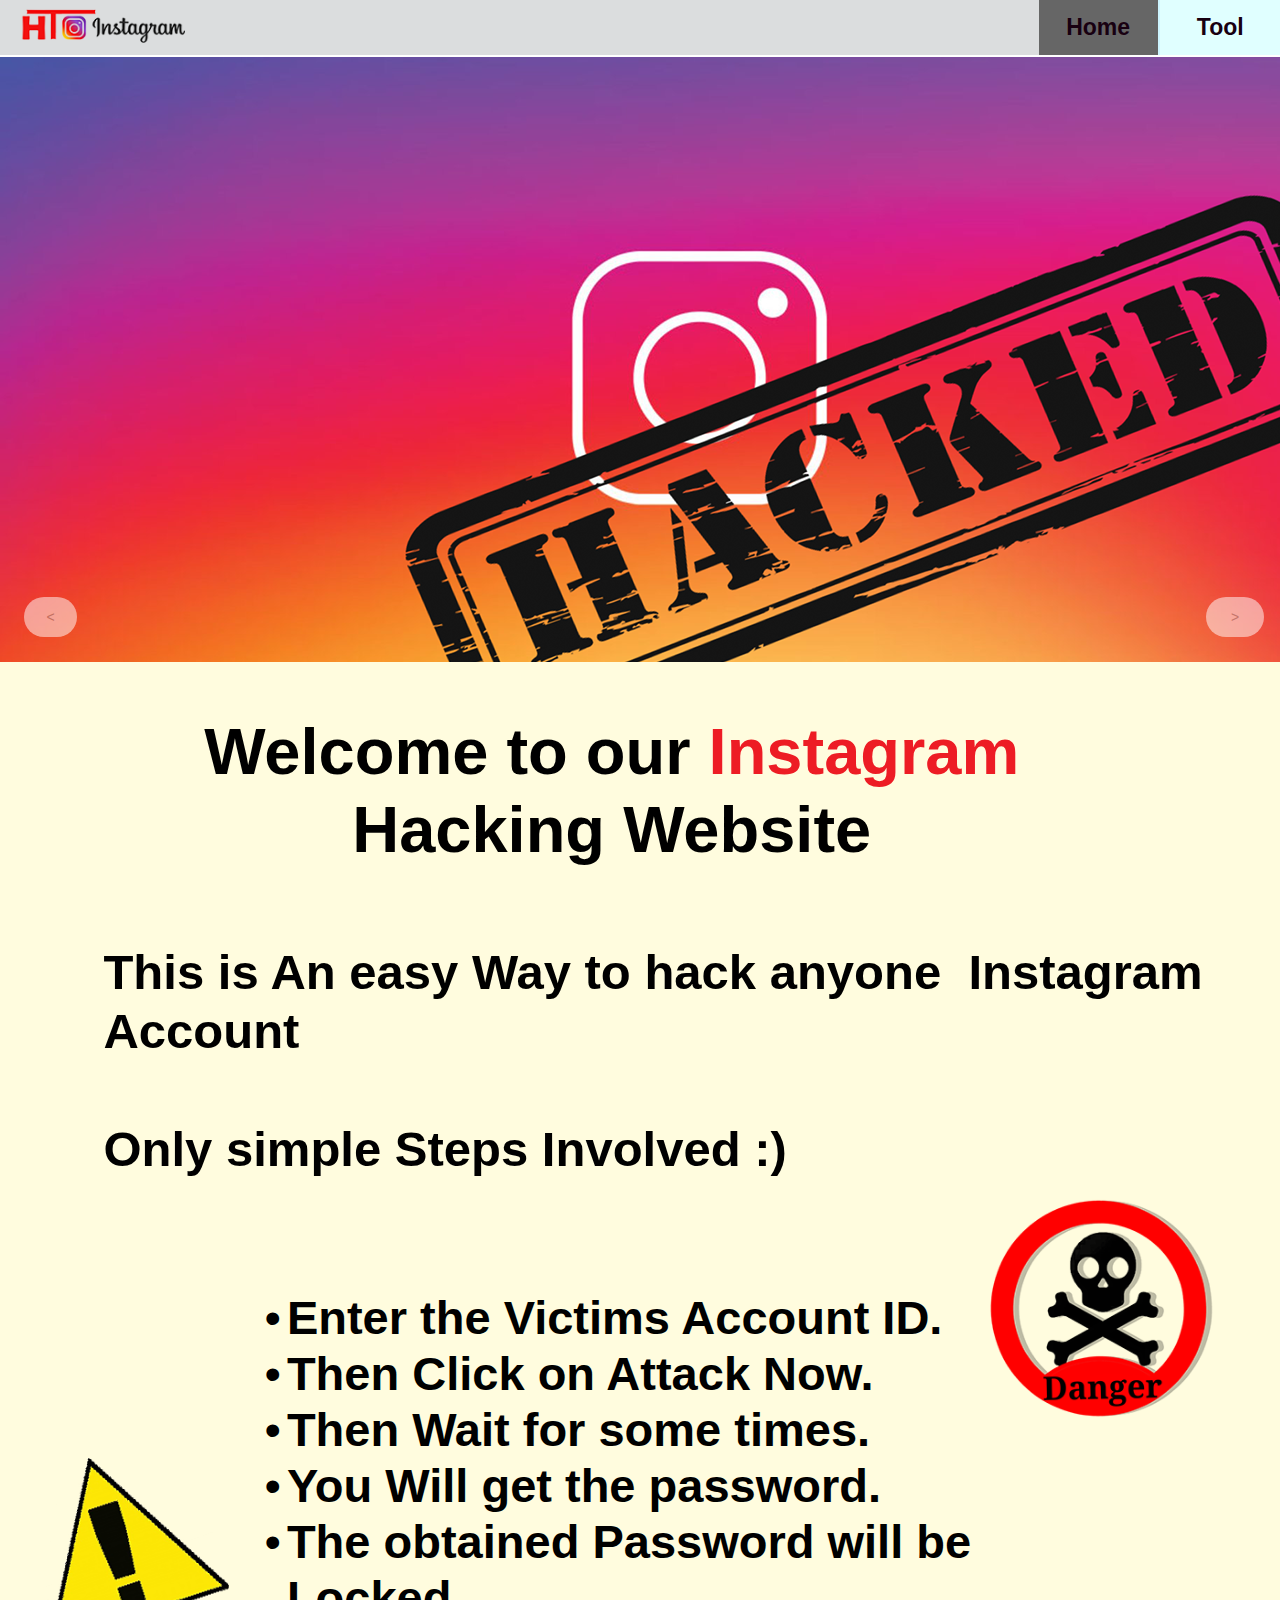
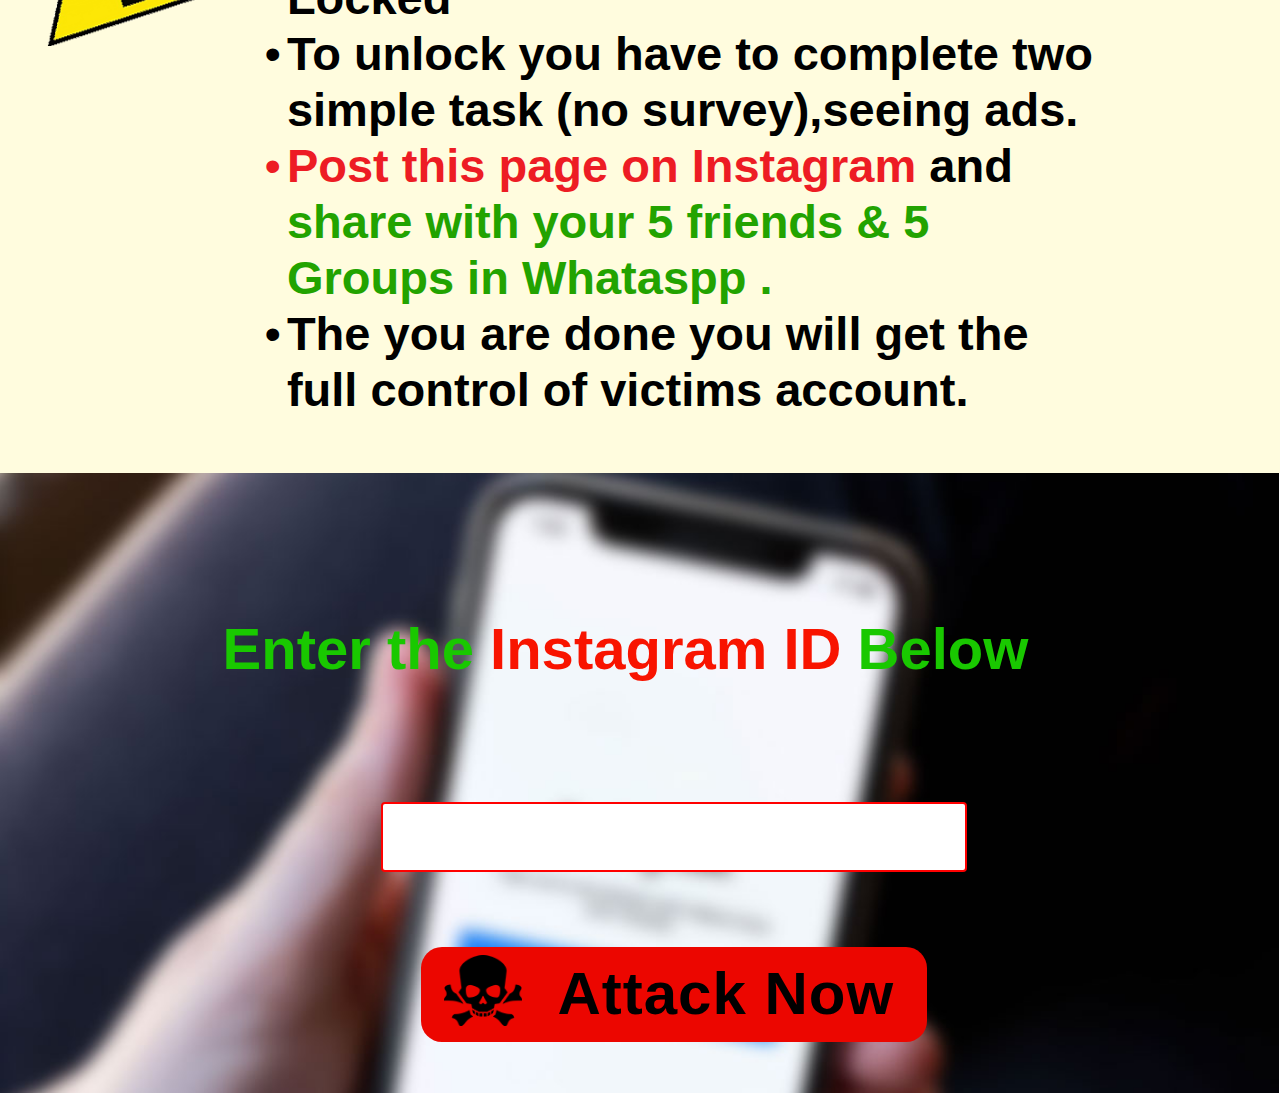
==== commit 4f22ce57: "new" ====
--- a/index.html
+++ b/index.html
@@ -20,8 +20,8 @@
   <title>Home</title>
   <!-- CSS -->
   <link rel="stylesheet" type="text/css" href="css/site_global.css?crc=444006867"/>
-  <link rel="stylesheet" type="text/css" href="css/master_a-master.css?crc=247190351"/>
-  <link rel="stylesheet" type="text/css" href="css/index.css?crc=437295170" id="pagesheet"/>
+  <link rel="stylesheet" type="text/css" href="css/master_a-master.css?crc=4097179889"/>
+  <link rel="stylesheet" type="text/css" href="css/index.css?crc=3829515237" id="pagesheet"/>
   <!-- IE-only CSS -->
   <!--[if lt IE 9]>
   <link rel="stylesheet" type="text/css" href="css/nomq_preview_master_a-master.css?crc=3977409208"/>
@@ -31,7 +31,17 @@
   <!--[if lt IE 9]>
   <script src="scripts/html5shiv.js?crc=4241844378" type="text/javascript"></script>
   <![endif]-->
-   </head>
+    <!--custom head HTML-->
+  <!-- Global site tag (gtag.js) - Google Analytics -->
+<script async src="https://www.googletagmanager.com/gtag/js?id=UA-134155727-2"></script>
+<script>
+  window.dataLayer = window.dataLayer || [];
+  function gtag(){dataLayer.push(arguments);}
+  gtag('js', new Date());
+
+  gtag('config', 'UA-134155727-2');
+</script>
+ </head>
  <body>
 
   <div class="breakpoint active" id="bp_infinity" data-min-width="1025"><!-- responsive breakpoint node -->
@@ -113,7 +123,7 @@
           </li>
          </ul>
         </div>
-        <img class="grpelem temp_no_img_src" id="u293" alt="" data-orig-src="images/danger-sign-transparent-background-u293.png?crc=263413893" data-image-width="222" src="images/blank.gif?crc=4208392903"/><!-- rasterized frame -->
+        <img class="grpelem temp_no_img_src" id="u293" alt="" data-orig-src="images/danger-sign-transparent-background-u293.png?crc=313789817" data-image-width="222" src="images/blank.gif?crc=4208392903"/><!-- rasterized frame -->
         <div class="clip_frame grpelem" id="u303"><!-- image -->
          <img class="block temp_no_img_src" id="u303_img" data-orig-src="images/danger-sign-transparent-png.png?crc=294047245" alt="" data-heightwidthratio="1" data-image-width="281" data-image-height="281" src="images/blank.gif?crc=4208392903"/>
         </div>
@@ -212,7 +222,7 @@
         <span class="clearfix colelem placeholder" data-placeholder-for="u1041-8_content"><!-- placeholder node --></span>
         <div class="clearfix colelem temp_no_id" data-orig-id="pu287-28"><!-- group -->
          <span class="clearfix grpelem placeholder" data-placeholder-for="u287-28_content"><!-- placeholder node --></span>
-         <img class="grpelem temp_no_id temp_no_img_src" alt="" data-orig-src="images/danger-sign-transparent-background-u2932.png?crc=4251190864" data-image-width="124" data-orig-id="u293" src="images/blank.gif?crc=4208392903"/><!-- rasterized frame -->
+         <img class="grpelem temp_no_id temp_no_img_src" alt="" data-orig-src="images/danger-sign-transparent-background-u2932.png?crc=4162799945" data-image-width="124" data-orig-id="u293" src="images/blank.gif?crc=4208392903"/><!-- rasterized frame -->
          <div class="clip_frame grpelem temp_no_id" data-orig-id="u303"><!-- image -->
           <img class="block temp_no_id temp_no_img_src" data-orig-src="images/danger-sign-transparent-png160x161.png?crc=233737447" alt="" data-heightwidthratio="1" data-image-width="160" data-image-height="160" data-orig-id="u303_img" src="images/blank.gif?crc=4208392903"/>
          </div>
--- a/css/master_a-master.css
+++ b/css/master_a-master.css
@@ -1 +1 @@
-#u94{background-color:#DBDDDE;}#menuu3378{border-width:0px;border-color:transparent;background-color:#CEF5FF;}#u97,#u3379,#u3386{background-color:transparent;}#u3380,#u3389{background-color:#E0FFFF;}#u3380:hover,#u3389:hover{background-color:#999999;}#u3380:active,#u3389:active{background-color:#6B6B6B;}#u3380.MuseMenuActive,#u3389.MuseMenuActive{background-color:#666666;}#u3382-4,#u3392-4{font-family:Verdana, Tahoma, Geneva, sans-serif;color:#180011;border-color:transparent;font-weight:bold;text-align:center;border-width:0px;background-color:transparent;}#u3380.MuseMenuActive #u3382-4 p,#u3380.MuseMenuActive #u3382-4 span,#u3380.MuseMenuActive #u3382-4 p,#u3389.MuseMenuActive #u3392-4 p,#u3389.MuseMenuActive #u3392-4 span,#u3389.MuseMenuActive #u3392-4 p{font-family:Helvetica, Helvetica Neue, Arial, sans-serif;}.MenuItem{cursor:pointer;}@media (min-width: 1025px), print{#u94_align_to_page{max-width:1400px;}#u3382-4{line-height:28px;font-size:23px;}#u3392-4{line-height:28px;font-size:23px;}}@media (min-width: 769px) and (max-width: 1024px){#u94_align_to_page{max-width:1024px;}#u3382-4{line-height:28px;font-size:23px;}#u3392-4{line-height:28px;font-size:23px;}}@media (min-width: 415px) and (max-width: 768px){#u94_align_to_page{max-width:768px;}#u3382-4{line-height:25px;font-size:21px;}#u3392-4{line-height:25px;font-size:21px;}}@media (min-width: 376px) and (max-width: 414px){#u94_align_to_page{max-width:414px;}#u3382-4{line-height:16px;font-size:13px;}#u3392-4{line-height:16px;font-size:13px;}}@media (min-width: 321px) and (max-width: 375px){#u94_align_to_page{max-width:375px;}#u3382-4{line-height:16px;font-size:13px;}#u3392-4{line-height:16px;font-size:13px;}}@media (max-width: 320px){#u94_align_to_page{max-width:320px;}#u3382-4{line-height:16px;font-size:13px;}#u3392-4{line-height:16px;font-size:13px;}}+#u94{background-color:#DBDDDE;}#menuu3378{background-color:#CEF5FF;border-color:transparent;border-width:0px;}#u97,#u3379,#u3386{background-color:transparent;}#u3380,#u3389{background-color:#E0FFFF;}#u3380:hover,#u3389:hover{background-color:#999999;}#u3380:active,#u3389:active{background-color:#6B6B6B;}#u3380.MuseMenuActive,#u3389.MuseMenuActive{background-color:#666666;}#u3382-4,#u3392-4{font-family:Verdana, Tahoma, Geneva, sans-serif;background-color:transparent;border-width:0px;text-align:center;font-weight:bold;color:#180011;border-color:transparent;}#u3380.MuseMenuActive #u3382-4 p,#u3380.MuseMenuActive #u3382-4 span,#u3380.MuseMenuActive #u3382-4 p,#u3389.MuseMenuActive #u3392-4 p,#u3389.MuseMenuActive #u3392-4 span,#u3389.MuseMenuActive #u3392-4 p{font-family:Helvetica, Helvetica Neue, Arial, sans-serif;}.MenuItem{cursor:pointer;}@media (min-width: 1025px), print{#u94_align_to_page{max-width:1400px;}#u3382-4{line-height:28px;font-size:23px;}#u3392-4{line-height:28px;font-size:23px;}}@media (min-width: 769px) and (max-width: 1024px){#u94_align_to_page{max-width:1024px;}#u3382-4{line-height:28px;font-size:23px;}#u3392-4{line-height:28px;font-size:23px;}}@media (min-width: 415px) and (max-width: 768px){#u94_align_to_page{max-width:768px;}#u3382-4{line-height:25px;font-size:21px;}#u3392-4{line-height:25px;font-size:21px;}}@media (min-width: 376px) and (max-width: 414px){#u94_align_to_page{max-width:414px;}#u3382-4{line-height:16px;font-size:13px;}#u3392-4{line-height:16px;font-size:13px;}}@media (min-width: 321px) and (max-width: 375px){#u94_align_to_page{max-width:375px;}#u3382-4{line-height:16px;font-size:13px;}#u3392-4{line-height:16px;font-size:13px;}}@media (max-width: 320px){#u94_align_to_page{max-width:320px;}#u3382-4{line-height:16px;font-size:13px;}#u3392-4{line-height:16px;font-size:13px;}}--- a/css/index.css
+++ b/css/index.css
@@ -1 +1 @@
-.version.index{color:#00001A;background-color:#109842;}.js body{visibility:hidden;}.js body.initialized{visibility:visible;}#page{z-index:1;width:100%;margin-left:auto;margin-right:auto;border-color:#000000;background-image:none;border-width:0px;background-color:#FFFFFF;}#u97{z-index:3;margin-right:-10000px;position:relative;}#menuu3378{z-index:5;margin-right:-10000px;position:relative;}#u3379,#u3386{margin-right:-10000px;position:relative;}#u3380,#u3389{width:100%;position:relative;}#u3380:hover,#u3380:active,#u3380.MuseMenuActive,#u3389:hover,#u3389:active,#u3389.MuseMenuActive{min-height:0px;width:100%;margin:0px 0px 0px 0%;}#u3382-4,#u3392-4{width:100%;margin-right:-10000px;position:relative;}#u3380:hover #u3382-4,#u3380:active #u3382-4,#u3380.MuseMenuActive #u3382-4,#u3389:hover #u3392-4,#u3389:active #u3392-4,#u3389.MuseMenuActive #u3392-4{padding-bottom:0px;padding-top:0px;width:100%;margin:0px -10000px 0px 0%;}#u94,#u94-bw{z-index:2;}#slideshowu107{z-index:18;position:relative;}#u115{background-color:transparent;position:absolute;}#u115popup{z-index:19;}#u118{z-index:20;margin-right:-10000px;background-color:transparent;border-color:transparent;position:relative;border-width:0px;}#u221{z-index:22;margin-right:-10000px;background-color:transparent;border-color:transparent;position:relative;border-width:0px;}#pu132-4{z-index:24;padding-bottom:40px;height:0px;}#u132-4{padding-top:10px;padding-bottom:10px;position:fixed;border-radius:162px;opacity:0.51;filter:alpha(opacity=51);border-color:transparent;-ms-filter:"progid:DXImageTransform.Microsoft.Alpha(Opacity=51)";border-width:0px;background-color:#FFFFFF;}#u132-4popup{z-index:24;}#u114-4{padding-top:10px;padding-bottom:10px;position:fixed;border-radius:162px;opacity:0.51;filter:alpha(opacity=51);min-height:20px;border-color:transparent;-ms-filter:"progid:DXImageTransform.Microsoft.Alpha(Opacity=51)";border-width:0px;background-color:#FFFFFF;}#u114-4popup{z-index:28;}#u132-3,#u114-3{font-family:Helvetica, Helvetica Neue, Arial, sans-serif;color:#999999;line-height:20px;text-align:center;}.SSFirstButton,.SSPreviousButton,.SSNextButton,.SSLastButton,.SSSlideLink,.SSCloseButton{cursor:pointer;}.SSSlideLoading{background:url("../images/loading.gif?crc=3815509949") no-repeat center center;}#u277{z-index:32;background-color:#FFFCDE;}#u94_align_to_page,#u277_align_to_page{margin-left:auto;margin-right:auto;position:relative;}#u283-6{z-index:33;position:relative;font-family:Verdana, Tahoma, Geneva, sans-serif;text-align:center;font-weight:bold;background-color:transparent;}#pu287-28{z-index:39;width:100%;position:relative;}#u287-28{z-index:39;margin-right:-10000px;background-color:transparent;position:relative;font-weight:bold;}#u287-26 > li:before{content:'•';}#u287-26 > #u287-25:before,#u287-24 > #u287-23:before,#u287-22 > #u287-21:before{visibility:hidden;counter-increment:list 0;}#u283-2,#u287-20 > #u287-17:before,#u287-14{color:#ED1C24;}#u287-16{color:#22A300;}#u287-19{color:#000000;font-weight:bold;}#u293{z-index:67;display:block;margin-right:-10000px;position:relative;vertical-align:top;}#u303{z-index:69;margin-right:-10000px;position:relative;background-color:transparent;}#u1041-8{z-index:87;position:relative;min-height:110px;background-color:transparent;}#u287-3,#u287-5,#u287-7,#u287-9,#u287-11,#u287-13,#u287-17,#u1041-2,#u1041-3,#u1041-5{font-weight:bold;}#u277-bw{z-index:32;}#u343{z-index:71;margin-right:-10000px;position:relative;background-color:transparent;}#u601{border-width:0px;position:relative;z-index:73;margin-right:-10000px;border-color:transparent;background-color:transparent;}#u605-7{font-family:Verdana, Tahoma, Geneva, sans-serif;color:#19C800;position:relative;font-weight:bold;z-index:74;margin-right:-10000px;text-align:center;background-color:transparent;}#u605-3{color:#F81400;}#u611-4{position:relative;border-radius:21px;letter-spacing:1px;font-weight:bold;margin-right:-10000px;z-index:81;text-align:center;background-color:#EC0600;}#u614{z-index:85;margin-right:-10000px;position:relative;background-color:transparent;}.html{background-color:#FFFFFF;}body{position:relative;}#u303_img,#u343_img,#u614_img,#u97_img{width:100%;}@media (min-width: 1025px), print{#muse_css_mq{background-color:#FFFFFF;}#bp_infinity.active{display:block;}#page{min-height:2468px;max-width:1400px;}#u97{width:13.79%;left:1.43%;}#menuu3378{width:18.86%;left:81.15%;}#u3379{min-height:55px;width:49.25%;}#u3382-4{min-height:28px;top:13px;}#u3380:hover #u3382-4{min-height:28px;}#u3380:active #u3382-4{min-height:28px;}#u3386{min-height:55px;width:49.63%;left:50.38%;}#u3380,#u3389{padding-bottom:27px;}#u3392-4{min-height:28px;top:13px;}#u3380.MuseMenuActive #u3382-4,#u3389:hover #u3392-4{min-height:28px;}#u3389:active #u3392-4{min-height:28px;}#u3389.MuseMenuActive #u3392-4{min-height:28px;}#u94,#u94-bw{min-height:55px;}#slideshowu107{margin-top:2px;width:100%;}#u115popup{width:1400px;height:605px;margin-right:-10000px;}#u115,#u118,#u221{width:1400px;height:605px;}#u221_img{margin-right:1px;margin-bottom:-182px;}#pu132-4{margin-right:-10000px;margin-top:540px;width:97.15%;}#u132-4{min-height:20px;top:597px;left:24px;width:4.15%;max-width:58px;}#u132-3{margin-left:17.25%;margin-right:17.24137931034483%;}#u114-4{top:597px;right:16px;width:4.5%;max-width:63px;}#u114-3{margin-left:15.88%;margin-right:15.873015873015872%;}#u277_align_to_page{max-width:1400px;padding-top:51px;padding-bottom:55px;}#u283-6{min-height:167px;line-height:78px;font-size:65px;width:75.86%;left:9.86%;}#pu287-28{margin-top:63px;}#u287-28{min-height:778px;margin-top:286px;width:74.72%;left:11.79%;}#u287{font-size:51px;line-height:61px;}#u287-3,#u287-5,#u287-7,#u287-9,#u287-11,#u287-13,#u287-17,#u287-19{font-size:47px;line-height:56px;}#u293{margin-top:515px;width:15.86%;left:2%;}#u303{margin-top:234px;width:20.08%;left:75.93%;}#u1041-8{margin-right:-10000px;width:89.36%;left:8.08%;}#u1041-2,#u1041-3,#u1041-5{font-size:49px;line-height:59px;}#u277,#u277-bw{min-height:1399px;}#pu343{z-index:71;width:100%;}#u343{width:100%;left:-0.08%;}#u601{min-height:98px;font-size:36px;line-height:43px;margin-top:321px;width:45.72%;left:29.79%;}#u605-7{min-height:106px;line-height:70px;font-size:58px;margin-top:141px;width:74.15%;left:11.79%;}#u605-2{color:#0CB000;}#u611-4{min-height:95px;line-height:94px;font-size:60px;margin-top:474px;width:39.58%;left:32.86%;}#u614{margin-top:482px;width:6.15%;left:34.65%;}.css_verticalspacer .verticalspacer{height:calc(100vh - 2738px);}}@media (min-width: 769px) and (max-width: 1024px){#muse_css_mq{background-color:#000400;}#bp_1024.active{display:block;}#page{min-height:2467.9631241956245px;padding-bottom:0px;max-width:1024px;}#u97{width:13.77%;left:1.47%;}#menuu3378{width:18.85%;left:81.16%;}#u3379{min-height:55px;width:49.23%;}#u3382-4{min-height:28px;top:13px;}#u3380:hover #u3382-4{min-height:28px;}#u3380:active #u3382-4{min-height:28px;}#u3386{min-height:55px;width:49.23%;left:50.26%;}#u3380,#u3389{padding-bottom:27px;}#u3392-4{min-height:28px;top:13px;}#u3380.MuseMenuActive #u3382-4,#u3389:hover #u3392-4{min-height:28px;}#u3389:active #u3392-4{min-height:28px;}#u3389.MuseMenuActive #u3392-4{min-height:28px;}#u94,#u94-bw{min-height:55px;}#slideshowu107{width:100%;}#u115popup{width:1024px;height:578px;margin-right:-10000px;}#u115,#u118,#u221{width:1024px;height:578px;}#u118_img,#u221_img{padding-top:1px;padding-bottom:1px;}#pu132-4{margin-right:-10000px;margin-top:538px;width:96.1%;}#u132-4{min-height:20px;top:593px;left:24px;width:4.11%;max-width:42px;}#u132-3{margin-left:23.58%;margin-right:23.57219827586207%;}#u114-4{top:593px;right:16px;width:4.5%;max-width:46px;}#u114-3{margin-left:21.71%;margin-right:21.70138888888889%;}#pu277{z-index:32;width:100%;}#u277{min-height:1793.6999999999994px;padding-bottom:0px;}#u277_align_to_page{max-width:1024px;padding-top:96px;padding-bottom:118px;}#u283-6{min-height:167px;line-height:68px;font-size:57px;width:91.61%;left:4.11%;}#u1041-8{margin-top:96px;width:89.36%;left:5.57%;}#u1041-2,#u1041-3,#u1041-5{font-size:49px;line-height:59px;}#pu287-28{margin-top:136px;}#u287-28{min-height:928px;width:89.07%;left:4.11%;}#u287{font-size:51px;line-height:61px;}#u287-3,#u287-5,#u287-7,#u287-9,#u287-11,#u287-13,#u287-17,#u287-19{font-size:47px;line-height:56px;}#u293{margin-top:464px;width:12.11%;left:2.74%;}#u303{margin-top:113px;width:15.63%;left:79.3%;}#u277-bw{min-height:1793.6999999999994px;}#u343{margin-top:1676px;width:100%;}#u601{min-height:239px;font-size:33px;line-height:40px;margin-top:1924px;width:45.71%;left:27.15%;}#u605-7{min-height:70px;line-height:64px;font-size:53px;margin-top:1709px;width:89.46%;left:2.74%;}#u611-4{min-height:68px;line-height:78px;font-size:50px;margin-top:2044px;width:43.85%;left:29.01%;}#u614{margin-top:2054px;width:6.16%;left:32.04%;}.css_verticalspacer .verticalspacer{height:calc(100vh - 2805px);}body{overflow-x:hidden;}}@media (min-width: 415px) and (max-width: 768px){#muse_css_mq{background-color:#000300;}#bp_768.active{display:block;}#page{min-height:2422.810614543114px;padding-bottom:0px;max-width:768px;}#u97{width:19.15%;left:1.44%;}#menuu3378{margin-top:-1px;width:35.81%;left:64.2%;}#u3379{min-height:43px;width:49.46%;}#u3382-4{min-height:25px;top:9px;}#u3380:hover #u3382-4{min-height:25px;}#u3380:active #u3382-4{min-height:25px;}#u3386{min-height:43px;width:49.82%;left:50.19%;}#u3380,#u3389{padding-bottom:18px;}#u3392-4{min-height:25px;top:9px;}#u3380.MuseMenuActive #u3382-4,#u3389:hover #u3392-4{min-height:25px;}#u3389:active #u3392-4{min-height:25px;}#u3389.MuseMenuActive #u3392-4{min-height:25px;}#u94,#u94-bw{min-height:42px;}#pslideshowu107{z-index:18;height:2020px;width:100%;}#slideshowu107{padding-bottom:0px;margin-right:-10000px;width:100.53%;}#slideshowu107_position_content{margin-bottom:-162px;width:100%;}#u118_img{margin-top:-1px;margin-right:4px;margin-bottom:-22px;}#u115,#u115popup,#u118,#u221{width:772px;height:409px;}#u221_img{margin-top:3px;margin-right:1px;margin-bottom:-28px;}#pu132-4{margin-left:24px;margin-top:122px;width:94.31%;}#u132-4{min-height:20px;top:573px;left:24px;width:4.17%;max-width:32px;}#u132-3{margin-left:31.43%;margin-right:31.429597701149426%;}#u114-4{top:573px;right:16px;width:4.56%;max-width:35px;}#u114-3{margin-left:28.94%;margin-right:28.935185185185187%;}#u277{min-height:1619.9999999999995px;padding-bottom:0px;}#u277_align_to_page{max-width:768px;padding-top:44px;padding-bottom:100px;}#u283-6{min-height:167px;line-height:64px;font-size:53px;width:91.67%;left:2.87%;}#u1041-8{margin-top:20px;width:89.33%;left:4.04%;}#u1041-2,#u1041-3,#u1041-5{font-size:49px;line-height:59px;}#pu287-28{margin-top:12px;}#u287-28{min-height:999px;width:93.1%;left:-3.65%;}#u287{font-size:51px;line-height:61px;}#u287-3,#u287-5,#u287-7,#u287-9,#u287-11,#u287-13,#u287-17{font-size:46px;line-height:55px;}#u287-19{font-size:47px;line-height:56px;}#u293{margin-top:615px;width:12.11%;left:2.87%;}#u303{margin-top:379px;width:15.63%;left:79.82%;}#u277-bw{min-height:1619.9999999999995px;margin-top:400px;}#pu343{z-index:71;width:100%;}#u343{width:100%;}#u601{min-height:71px;font-size:29px;line-height:35px;margin-top:166px;width:45.71%;left:27.09%;}#u605-7{min-height:70px;line-height:48px;font-size:40px;margin-top:68px;width:93.62%;left:3.13%;}#u611-4{min-height:68px;line-height:67px;font-size:39px;margin-top:257px;width:43.89%;left:28.91%;}#u614{margin-top:270px;width:6.12%;left:32.56%;}.css_verticalspacer .verticalspacer{height:calc(100vh - 2434px);}body{overflow-x:hidden;}}@media (min-width: 376px) and (max-width: 414px){#muse_css_mq{background-color:#00019e;}#bp_414.active{display:block;}#page{min-height:2051.585932300914px;padding-bottom:23.41406769908599px;max-width:414px;}#u97{width:21.99%;left:0.73%;}#menuu3378{width:30.92%;left:69.09%;}#u3379{min-height:28px;width:49.22%;}#u3382-4{min-height:16px;top:6px;}#u3380:hover #u3382-4{min-height:16px;}#u3380:active #u3382-4{min-height:16px;}#u3386{min-height:28px;width:50%;left:50%;}#u3380,#u3389{padding-bottom:12px;}#u3392-4{min-height:16px;top:6px;}#u3380.MuseMenuActive #u3382-4,#u3389:hover #u3392-4{min-height:16px;}#u3389:active #u3392-4{min-height:16px;}#u3389.MuseMenuActive #u3392-4{min-height:16px;}#u94,#u94-bw{min-height:28px;}#pslideshowu107{z-index:18;height:1689px;margin-top:-5px;width:100%;}#slideshowu107{margin-right:-10000px;width:100%;}#slideshowu107_position_content{margin-bottom:-335px;width:100%;}#u115,#u115popup,#u118,#u221{width:414px;height:245px;}#u118_img,#u221_img{padding-top:6px;padding-bottom:6px;}#pu132-4{margin-left:24px;margin-top:295px;width:90.34%;}#u132-4{min-height:10px;top:563px;left:24px;width:4.11%;max-width:17px;}#u132-3{margin-left:58.31%;margin-right:58.30418124271195%;}#u114-4{top:563px;right:16px;width:4.59%;max-width:19px;}#u114-3{margin-left:53.68%;margin-right:53.67686527106814%;}#u277{min-height:1473.9999999999995px;padding-bottom:0px;}#u277_align_to_page{max-width:414px;padding-top:33px;}#u283-6{min-height:167px;line-height:43px;font-size:36px;width:91.55%;left:2.9%;}#u1041-8{font-size:27px;line-height:32px;margin-top:45px;width:95.66%;left:2.9%;}#pu287-28{margin-top:70px;}#u287-28{min-height:999px;font-size:32px;line-height:38px;width:115.71%;left:-21.74%;}#u287-3,#u287-5,#u287-7,#u287-9,#u287-11,#u287-13,#u287-17,#u287-19{font-size:32px;line-height:38px;}#u293{margin-top:921px;width:17.64%;left:64.01%;}#u303{margin-top:254px;width:20.05%;left:72.23%;}#u277-bw{min-height:1473.9999999999995px;margin-top:215px;}#pu343{z-index:71;width:100%;}#u343{width:169.81%;left:-33.58%;}#u601{min-height:61px;font-size:17px;line-height:20px;margin-top:149px;width:57.49%;left:21.26%;}#u605-7{min-height:70px;line-height:41px;font-size:34px;margin-top:9px;width:93.72%;left:1.94%;}#u611-4{min-height:34px;line-height:43px;font-size:25px;margin-top:248px;width:53.63%;left:23.19%;}#u614{margin-top:258px;width:6.04%;left:30.2%;}.css_verticalspacer .verticalspacer{height:calc(100vh - 2074px);}body{overflow-x:hidden;}}@media (min-width: 321px) and (max-width: 375px){#muse_css_mq{background-color:#000177;}#bp_375.active{display:block;}#page{min-height:1687px;max-width:375px;}#u97{margin-top:2px;width:23.47%;left:1.34%;}#menuu3378{width:32%;left:68%;}#u3379{min-height:30px;width:49.17%;}#u3382-4{min-height:16px;top:7px;}#u3380:hover #u3382-4{min-height:16px;}#u3380:active #u3382-4{min-height:16px;}#u3386{min-height:30px;width:49.17%;left:50%;}#u3380,#u3389{padding-bottom:14px;}#u3392-4{min-height:16px;top:7px;}#u3380.MuseMenuActive #u3382-4,#u3389:hover #u3392-4{min-height:16px;}#u3389:active #u3392-4{min-height:16px;}#u3389.MuseMenuActive #u3392-4{min-height:16px;}#u94,#u94-bw{min-height:30px;}#pslideshowu107{z-index:18;height:1190px;margin-top:-1px;width:100%;}#slideshowu107{margin-right:-10000px;width:100%;}#slideshowu107_position_content{margin-bottom:-395px;width:100%;}#u118_img{margin-top:1px;margin-bottom:-10px;}#u115,#u115popup,#u118,#u221{width:375px;height:202px;}#u221_img{margin-right:-1px;margin-bottom:-10px;}#pu132-4{margin-left:21px;margin-top:355px;width:89.34%;}#u132-4{min-height:10px;top:586px;left:21px;width:4.27%;max-width:16px;}#u132-3{margin-left:64.37%;margin-right:64.36781609195404%;}#u114-4{top:586px;right:19px;width:4.54%;max-width:17px;}#u114-3{margin-left:59.26%;margin-right:59.25925925925933%;}#u277{min-height:988px;}#u277_align_to_page{max-width:375px;padding-top:26px;}#u283-6{min-height:122px;line-height:40px;font-size:33px;width:91.74%;left:3.47%;}#u1041-8{font-size:26px;line-height:31px;margin-top:11px;width:95.47%;left:1.6%;}#pu287-28{margin-top:1px;}#u287-28{min-height:632px;font-size:24px;line-height:29px;margin-top:41px;width:121.6%;left:-29.34%;}#u287-3,#u287-5,#u287-7,#u287-9,#u287-11,#u287-13,#u287-17,#u287-19{font-size:24px;line-height:29px;}#u293{width:21.6%;left:62.4%;}#u303{margin-top:566px;width:21.07%;left:73.07%;}#u277-bw{min-height:988px;margin-top:202px;}#pu343{z-index:71;width:100%;}#u343{width:269.6%;left:-83.74%;}#u601{min-height:52px;font-size:19px;line-height:23px;margin-top:169px;width:84.54%;left:7.74%;}#u605-7{min-height:70px;line-height:41px;font-size:34px;margin-top:10px;width:93.61%;left:1.87%;}#u611-4{min-height:41px;line-height:69px;font-size:35px;margin-top:302px;width:78.14%;left:15.2%;}#u614{margin-top:314px;width:13.61%;left:17.87%;}.css_verticalspacer .verticalspacer{height:calc(100vh - 1708px);}body{overflow-x:hidden;}}@media (max-width: 320px){#muse_css_mq{background-color:#000140;}#bp_320.active{display:block;}#page{min-height:1422.175307807808px;padding-bottom:1.8246921921920602px;max-width:320px;}#u97{margin-top:2px;width:23.44%;left:1.25%;}#menuu3378{width:35.63%;left:64.38%;}#u3379{min-height:26px;width:49.13%;}#u3382-4{min-height:16px;top:5px;}#u3380:hover #u3382-4{min-height:16px;}#u3380:active #u3382-4{min-height:16px;}#u3386{min-height:26px;width:50%;left:50%;}#u3380,#u3389{padding-bottom:10px;}#u3392-4{min-height:16px;top:5px;}#u3380.MuseMenuActive #u3382-4,#u3389:hover #u3392-4{min-height:16px;}#u3389:active #u3392-4{min-height:16px;}#u3389.MuseMenuActive #u3392-4{min-height:16px;}#u94,#u94-bw{min-height:26px;}#pslideshowu107{z-index:18;height:1400px;margin-top:-4px;width:100%;}#slideshowu107{margin-right:-10000px;width:100%;}#slideshowu107_position_content{margin-bottom:-391px;width:100%;}#u115,#u115popup,#u118,#u221{width:320px;height:190px;}#u118_img,#u221_img{padding-top:5px;padding-bottom:5px;}#pu132-4{margin-left:24px;margin-top:352px;width:87.5%;}#u132-4{min-height:10px;top:564px;left:24px;width:4.07%;max-width:13px;}#u132-3{margin-left:75.44%;margin-right:75.43103448275865%;}#u114-4{top:564px;right:16px;width:4.38%;max-width:14px;}#u114-3{margin-left:69.45%;margin-right:69.44444444444443%;}#u277{min-height:1119px;}#u277_align_to_page{max-width:320px;padding-top:15px;padding-bottom:326px;}#u283-6{min-height:122px;line-height:35px;font-size:29px;width:91.57%;left:3.75%;}#pu287-28{margin-top:10px;}#u287-28{min-height:525px;font-size:22px;line-height:26px;margin-top:121px;width:129.38%;left:-33.13%;}#u287-3,#u287-5,#u287-7,#u287-9,#u287-11,#u287-13,#u287-17,#u287-19{font-size:22px;line-height:26px;}#u293{margin-top:303px;width:17.19%;left:81.25%;}#u303{margin-top:561px;width:21.25%;left:76.88%;}#u1041-8{font-size:22px;line-height:26px;margin-right:-10000px;width:95.63%;left:1.57%;}#u277-bw{min-height:1119px;margin-top:190px;}#u343{margin-top:983px;width:269.69%;left:-76.25%;}#u601{min-height:52px;font-size:15px;line-height:18px;margin-top:1156px;width:84.38%;left:9.69%;}#u605-7{min-height:70px;line-height:41px;font-size:34px;margin-top:1006px;width:93.75%;left:6.25%;}#u611-4{min-height:35px;line-height:46px;font-size:23px;margin-top:1245px;width:67.19%;left:16.25%;}#u614{margin-top:1253px;width:10%;left:21.25%;}.css_verticalspacer .verticalspacer{height:calc(100vh - 1423px);}body{overflow-x:hidden;min-width:320px;}}+.version.index{color:#0000E4;background-color:#41C3E5;}.js body{visibility:hidden;}.js body.initialized{visibility:visible;}#page{background-color:#FFFFFF;border-width:0px;background-image:none;z-index:1;margin-right:auto;border-color:#000000;width:100%;margin-left:auto;}#u97{margin-right:-10000px;z-index:3;position:relative;}#menuu3378{margin-right:-10000px;position:relative;z-index:5;}#u3379,#u3386{margin-right:-10000px;position:relative;}#u3380,#u3389{width:100%;position:relative;}#u3380:hover,#u3380:active,#u3380.MuseMenuActive,#u3389:hover,#u3389:active,#u3389.MuseMenuActive{width:100%;min-height:0px;margin:0px 0px 0px 0%;}#u3382-4,#u3392-4{margin-right:-10000px;width:100%;position:relative;}#u3380:hover #u3382-4,#u3380:active #u3382-4,#u3380.MuseMenuActive #u3382-4,#u3389:hover #u3392-4,#u3389:active #u3392-4,#u3389.MuseMenuActive #u3392-4{width:100%;padding-bottom:0px;padding-top:0px;margin:0px -10000px 0px 0%;}#u94,#u94-bw{z-index:2;}#slideshowu107{z-index:18;position:relative;}#u115{position:absolute;background-color:transparent;}#u115popup{z-index:19;}#u118{background-color:transparent;border-width:0px;z-index:20;margin-right:-10000px;border-color:transparent;position:relative;}#u221{background-color:transparent;border-width:0px;z-index:22;margin-right:-10000px;border-color:transparent;position:relative;}#pu132-4{height:0px;padding-bottom:40px;z-index:24;}#u132-4{background-color:#FFFFFF;border-width:0px;position:fixed;padding-top:10px;filter:alpha(opacity=51);padding-bottom:10px;opacity:0.51;border-color:transparent;-ms-filter:"progid:DXImageTransform.Microsoft.Alpha(Opacity=51)";border-radius:162px;}#u132-4popup{z-index:24;}#u114-4{background-color:#FFFFFF;border-width:0px;position:fixed;padding-top:10px;min-height:20px;filter:alpha(opacity=51);padding-bottom:10px;opacity:0.51;border-color:transparent;-ms-filter:"progid:DXImageTransform.Microsoft.Alpha(Opacity=51)";border-radius:162px;}#u114-4popup{z-index:28;}#u132-3,#u114-3{font-family:Helvetica, Helvetica Neue, Arial, sans-serif;line-height:20px;color:#999999;text-align:center;}.SSFirstButton,.SSPreviousButton,.SSNextButton,.SSLastButton,.SSSlideLink,.SSCloseButton{cursor:pointer;}.SSSlideLoading{background:url("../images/loading.gif?crc=3815509949") no-repeat center center;}#u277{background-color:#FFFCDE;z-index:32;}#u94_align_to_page,#u277_align_to_page{margin-right:auto;margin-left:auto;position:relative;}#u283-6{font-family:Verdana, Tahoma, Geneva, sans-serif;background-color:transparent;z-index:33;font-weight:bold;text-align:center;position:relative;}#pu287-28{z-index:39;width:100%;position:relative;}#u287-28{font-weight:bold;margin-right:-10000px;position:relative;background-color:transparent;z-index:39;}#u287-26 > li:before{content:'•';}#u287-26 > #u287-25:before,#u287-24 > #u287-23:before,#u287-22 > #u287-21:before{visibility:hidden;counter-increment:list 0;}#u283-2,#u287-20 > #u287-17:before,#u287-14{color:#ED1C24;}#u287-16{color:#22A300;}#u287-19{font-weight:bold;color:#000000;}#u293{margin-right:-10000px;display:block;position:relative;vertical-align:top;z-index:67;}#u303{background-color:transparent;z-index:69;position:relative;margin-right:-10000px;}#u1041-8{min-height:110px;background-color:transparent;position:relative;z-index:87;}#u287-3,#u287-5,#u287-7,#u287-9,#u287-11,#u287-13,#u287-17,#u1041-2,#u1041-3,#u1041-5{font-weight:bold;}#u277-bw{z-index:32;}#u343{background-color:transparent;z-index:71;margin-right:-10000px;position:relative;}#u601{background-color:transparent;border-width:0px;position:relative;margin-right:-10000px;z-index:73;border-color:transparent;}#u605-7{font-weight:bold;color:#19C800;position:relative;background-color:transparent;font-family:Verdana, Tahoma, Geneva, sans-serif;margin-right:-10000px;text-align:center;z-index:74;}#u605-3{color:#F81400;}#u611-4{font-weight:bold;letter-spacing:1px;position:relative;background-color:#EC0600;margin-right:-10000px;z-index:81;text-align:center;border-radius:21px;}#u614{background-color:transparent;z-index:85;position:relative;margin-right:-10000px;}.html{background-color:#FFFFFF;}body{position:relative;}#u303_img,#u343_img,#u614_img,#u97_img{width:100%;}@media (min-width: 1025px), print{#muse_css_mq{background-color:#FFFFFF;}#bp_infinity.active{display:block;}#page{min-height:2468px;max-width:1400px;}#u97{width:13.79%;left:1.43%;}#menuu3378{width:18.86%;left:81.15%;}#u3379{min-height:55px;width:49.25%;}#u3382-4{min-height:28px;top:13px;}#u3380:hover #u3382-4{min-height:28px;}#u3380:active #u3382-4{min-height:28px;}#u3386{min-height:55px;width:49.63%;left:50.38%;}#u3380,#u3389{padding-bottom:27px;}#u3392-4{min-height:28px;top:13px;}#u3380.MuseMenuActive #u3382-4,#u3389:hover #u3392-4{min-height:28px;}#u3389:active #u3392-4{min-height:28px;}#u3389.MuseMenuActive #u3392-4{min-height:28px;}#u94,#u94-bw{min-height:55px;}#slideshowu107{margin-top:2px;width:100%;}#u115popup{width:1400px;height:605px;margin-right:-10000px;}#u115,#u118,#u221{width:1400px;height:605px;}#u221_img{margin-right:1px;margin-bottom:-182px;}#pu132-4{margin-right:-10000px;margin-top:540px;width:97.15%;}#u132-4{min-height:20px;top:597px;left:24px;width:4.15%;max-width:58px;}#u132-3{margin-left:17.25%;margin-right:17.24137931034483%;}#u114-4{top:597px;right:16px;width:4.5%;max-width:63px;}#u114-3{margin-left:15.88%;margin-right:15.873015873015872%;}#u277_align_to_page{max-width:1400px;padding-top:51px;padding-bottom:55px;}#u283-6{min-height:167px;line-height:78px;font-size:65px;width:75.86%;left:9.86%;}#pu287-28{margin-top:63px;}#u287-28{min-height:778px;margin-top:286px;width:74.72%;left:11.79%;}#u287{font-size:51px;line-height:61px;}#u287-3,#u287-5,#u287-7,#u287-9,#u287-11,#u287-13,#u287-17,#u287-19{font-size:47px;line-height:56px;}#u293{margin-top:515px;width:15.86%;left:2%;}#u303{margin-top:234px;width:20.08%;left:75.93%;}#u1041-8{margin-right:-10000px;width:89.36%;left:8.08%;}#u1041-2,#u1041-3,#u1041-5{font-size:49px;line-height:59px;}#u277,#u277-bw{min-height:1399px;}#pu343{z-index:71;width:100%;}#u343{width:100%;left:-0.08%;}#u601{min-height:98px;font-size:36px;line-height:43px;margin-top:321px;width:45.72%;left:29.79%;}#u605-7{min-height:106px;line-height:70px;font-size:58px;margin-top:141px;width:74.15%;left:11.79%;}#u605-2{color:#0CB000;}#u611-4{min-height:95px;line-height:94px;font-size:60px;margin-top:474px;width:39.58%;left:32.86%;}#u614{margin-top:482px;width:6.15%;left:34.65%;}.css_verticalspacer .verticalspacer{height:calc(100vh - 2738px);}}@media (min-width: 769px) and (max-width: 1024px){#muse_css_mq{background-color:#000400;}#bp_1024.active{display:block;}#page{min-height:2467.9631241956245px;padding-bottom:0px;max-width:1024px;}#u97{width:13.77%;left:1.47%;}#menuu3378{width:18.85%;left:81.16%;}#u3379{min-height:55px;width:49.23%;}#u3382-4{min-height:28px;top:13px;}#u3380:hover #u3382-4{min-height:28px;}#u3380:active #u3382-4{min-height:28px;}#u3386{min-height:55px;width:49.23%;left:50.26%;}#u3380,#u3389{padding-bottom:27px;}#u3392-4{min-height:28px;top:13px;}#u3380.MuseMenuActive #u3382-4,#u3389:hover #u3392-4{min-height:28px;}#u3389:active #u3392-4{min-height:28px;}#u3389.MuseMenuActive #u3392-4{min-height:28px;}#u94,#u94-bw{min-height:55px;}#slideshowu107{width:100%;}#u115popup{width:1024px;height:578px;margin-right:-10000px;}#u115,#u118,#u221{width:1024px;height:578px;}#u118_img,#u221_img{padding-top:1px;padding-bottom:1px;}#pu132-4{margin-right:-10000px;margin-top:538px;width:96.1%;}#u132-4{min-height:20px;top:593px;left:24px;width:4.11%;max-width:42px;}#u132-3{margin-left:23.58%;margin-right:23.57219827586207%;}#u114-4{top:593px;right:16px;width:4.5%;max-width:46px;}#u114-3{margin-left:21.71%;margin-right:21.70138888888889%;}#pu277{z-index:32;width:100%;}#u277{min-height:1793.6999999999994px;padding-bottom:0px;}#u277_align_to_page{max-width:1024px;padding-top:96px;padding-bottom:118px;}#u283-6{min-height:167px;line-height:68px;font-size:57px;width:91.61%;left:4.11%;}#u1041-8{margin-top:96px;width:89.36%;left:5.57%;}#u1041-2,#u1041-3,#u1041-5{font-size:49px;line-height:59px;}#pu287-28{margin-top:136px;}#u287-28{min-height:928px;width:89.07%;left:4.11%;}#u287{font-size:51px;line-height:61px;}#u287-3,#u287-5,#u287-7,#u287-9,#u287-11,#u287-13,#u287-17,#u287-19{font-size:47px;line-height:56px;}#u293{margin-top:464px;width:12.11%;left:2.74%;}#u303{margin-top:113px;width:15.63%;left:79.3%;}#u277-bw{min-height:1793.6999999999994px;}#u343{margin-top:1676px;width:100%;}#u601{min-height:239px;font-size:33px;line-height:40px;margin-top:1924px;width:45.71%;left:27.15%;}#u605-7{min-height:70px;line-height:64px;font-size:53px;margin-top:1709px;width:89.46%;left:2.74%;}#u611-4{min-height:68px;line-height:78px;font-size:50px;margin-top:2044px;width:43.85%;left:29.01%;}#u614{margin-top:2054px;width:6.16%;left:32.04%;}.css_verticalspacer .verticalspacer{height:calc(100vh - 2805px);}body{overflow-x:hidden;}}@media (min-width: 415px) and (max-width: 768px){#muse_css_mq{background-color:#000300;}#bp_768.active{display:block;}#page{min-height:2422.810614543114px;padding-bottom:0px;max-width:768px;}#u97{width:19.15%;left:1.44%;}#menuu3378{margin-top:-1px;width:35.81%;left:64.2%;}#u3379{min-height:43px;width:49.46%;}#u3382-4{min-height:25px;top:9px;}#u3380:hover #u3382-4{min-height:25px;}#u3380:active #u3382-4{min-height:25px;}#u3386{min-height:43px;width:49.82%;left:50.19%;}#u3380,#u3389{padding-bottom:18px;}#u3392-4{min-height:25px;top:9px;}#u3380.MuseMenuActive #u3382-4,#u3389:hover #u3392-4{min-height:25px;}#u3389:active #u3392-4{min-height:25px;}#u3389.MuseMenuActive #u3392-4{min-height:25px;}#u94,#u94-bw{min-height:42px;}#pslideshowu107{z-index:18;height:2020px;width:100%;}#slideshowu107{padding-bottom:0px;margin-right:-10000px;width:100.53%;}#slideshowu107_position_content{margin-bottom:-162px;width:100%;}#u118_img{margin-top:-1px;margin-right:4px;margin-bottom:-22px;}#u115,#u115popup,#u118,#u221{width:772px;height:409px;}#u221_img{margin-top:3px;margin-right:1px;margin-bottom:-28px;}#pu132-4{margin-left:24px;margin-top:122px;width:94.31%;}#u132-4{min-height:20px;top:573px;left:24px;width:4.17%;max-width:32px;}#u132-3{margin-left:31.43%;margin-right:31.429597701149426%;}#u114-4{top:573px;right:16px;width:4.56%;max-width:35px;}#u114-3{margin-left:28.94%;margin-right:28.935185185185187%;}#u277{min-height:1619.9999999999995px;padding-bottom:0px;}#u277_align_to_page{max-width:768px;padding-top:44px;padding-bottom:100px;}#u283-6{min-height:167px;line-height:64px;font-size:53px;width:91.67%;left:2.87%;}#u1041-8{margin-top:20px;width:89.33%;left:4.04%;}#u1041-2,#u1041-3,#u1041-5{font-size:49px;line-height:59px;}#pu287-28{margin-top:12px;}#u287-28{min-height:999px;width:93.1%;left:-3.65%;}#u287{font-size:51px;line-height:61px;}#u287-3,#u287-5,#u287-7,#u287-9,#u287-11,#u287-13,#u287-17{font-size:46px;line-height:55px;}#u287-19{font-size:47px;line-height:56px;}#u293{margin-top:615px;width:12.11%;left:2.87%;}#u303{margin-top:379px;width:15.63%;left:79.82%;}#u277-bw{min-height:1619.9999999999995px;margin-top:400px;}#pu343{z-index:71;width:100%;}#u343{width:100%;}#u601{min-height:71px;font-size:29px;line-height:35px;margin-top:166px;width:45.71%;left:27.09%;}#u605-7{min-height:70px;line-height:48px;font-size:40px;margin-top:68px;width:93.62%;left:3.13%;}#u611-4{min-height:68px;line-height:67px;font-size:39px;margin-top:257px;width:43.89%;left:28.91%;}#u614{margin-top:270px;width:6.12%;left:32.56%;}.css_verticalspacer .verticalspacer{height:calc(100vh - 2434px);}body{overflow-x:hidden;}}@media (min-width: 376px) and (max-width: 414px){#muse_css_mq{background-color:#00019e;}#bp_414.active{display:block;}#page{min-height:2051.585932300914px;padding-bottom:23.41406769908599px;max-width:414px;}#u97{width:21.99%;left:0.73%;}#menuu3378{width:30.92%;left:69.09%;}#u3379{min-height:28px;width:49.22%;}#u3382-4{min-height:16px;top:6px;}#u3380:hover #u3382-4{min-height:16px;}#u3380:active #u3382-4{min-height:16px;}#u3386{min-height:28px;width:50%;left:50%;}#u3380,#u3389{padding-bottom:12px;}#u3392-4{min-height:16px;top:6px;}#u3380.MuseMenuActive #u3382-4,#u3389:hover #u3392-4{min-height:16px;}#u3389:active #u3392-4{min-height:16px;}#u3389.MuseMenuActive #u3392-4{min-height:16px;}#u94,#u94-bw{min-height:28px;}#pslideshowu107{z-index:18;height:1689px;margin-top:-5px;width:100%;}#slideshowu107{margin-right:-10000px;width:100%;}#slideshowu107_position_content{margin-bottom:-335px;width:100%;}#u115,#u115popup,#u118,#u221{width:414px;height:245px;}#u118_img,#u221_img{padding-top:6px;padding-bottom:6px;}#pu132-4{margin-left:24px;margin-top:295px;width:90.34%;}#u132-4{min-height:10px;top:563px;left:24px;width:4.11%;max-width:17px;}#u132-3{margin-left:58.31%;margin-right:58.30418124271195%;}#u114-4{top:563px;right:16px;width:4.59%;max-width:19px;}#u114-3{margin-left:53.68%;margin-right:53.67686527106814%;}#u277{min-height:1473.9999999999995px;padding-bottom:0px;}#u277_align_to_page{max-width:414px;padding-top:33px;}#u283-6{min-height:167px;line-height:43px;font-size:36px;width:91.55%;left:2.9%;}#u1041-8{font-size:27px;line-height:32px;margin-top:45px;width:95.66%;left:2.9%;}#pu287-28{margin-top:70px;}#u287-28{min-height:999px;font-size:32px;line-height:38px;width:115.71%;left:-21.74%;}#u287-3,#u287-5,#u287-7,#u287-9,#u287-11,#u287-13,#u287-17,#u287-19{font-size:32px;line-height:38px;}#u293{margin-top:921px;width:17.64%;left:64.01%;}#u303{margin-top:254px;width:20.05%;left:72.23%;}#u277-bw{min-height:1473.9999999999995px;margin-top:215px;}#pu343{z-index:71;width:100%;}#u343{width:169.81%;left:-33.58%;}#u601{min-height:61px;font-size:17px;line-height:20px;margin-top:149px;width:57.49%;left:21.26%;}#u605-7{min-height:70px;line-height:41px;font-size:34px;margin-top:9px;width:93.72%;left:1.94%;}#u611-4{min-height:34px;line-height:43px;font-size:25px;margin-top:248px;width:53.63%;left:23.19%;}#u614{margin-top:258px;width:6.04%;left:30.2%;}.css_verticalspacer .verticalspacer{height:calc(100vh - 2074px);}body{overflow-x:hidden;}}@media (min-width: 321px) and (max-width: 375px){#muse_css_mq{background-color:#000177;}#bp_375.active{display:block;}#page{min-height:1687px;max-width:375px;}#u97{margin-top:2px;width:23.47%;left:1.34%;}#menuu3378{width:32%;left:68%;}#u3379{min-height:30px;width:49.17%;}#u3382-4{min-height:16px;top:7px;}#u3380:hover #u3382-4{min-height:16px;}#u3380:active #u3382-4{min-height:16px;}#u3386{min-height:30px;width:49.17%;left:50%;}#u3380,#u3389{padding-bottom:14px;}#u3392-4{min-height:16px;top:7px;}#u3380.MuseMenuActive #u3382-4,#u3389:hover #u3392-4{min-height:16px;}#u3389:active #u3392-4{min-height:16px;}#u3389.MuseMenuActive #u3392-4{min-height:16px;}#u94,#u94-bw{min-height:30px;}#pslideshowu107{z-index:18;height:1190px;margin-top:-1px;width:100%;}#slideshowu107{margin-right:-10000px;width:100%;}#slideshowu107_position_content{margin-bottom:-395px;width:100%;}#u118_img{margin-top:1px;margin-bottom:-10px;}#u115,#u115popup,#u118,#u221{width:375px;height:202px;}#u221_img{margin-right:-1px;margin-bottom:-10px;}#pu132-4{margin-left:21px;margin-top:355px;width:89.34%;}#u132-4{min-height:10px;top:586px;left:21px;width:4.27%;max-width:16px;}#u132-3{margin-left:64.37%;margin-right:64.36781609195404%;}#u114-4{top:586px;right:19px;width:4.54%;max-width:17px;}#u114-3{margin-left:59.26%;margin-right:59.25925925925933%;}#u277{min-height:988px;}#u277_align_to_page{max-width:375px;padding-top:26px;}#u283-6{min-height:122px;line-height:40px;font-size:33px;width:91.74%;left:3.47%;}#u1041-8{font-size:26px;line-height:31px;margin-top:11px;width:95.47%;left:1.6%;}#pu287-28{margin-top:1px;}#u287-28{min-height:632px;font-size:24px;line-height:29px;margin-top:41px;width:121.6%;left:-29.34%;}#u287-3,#u287-5,#u287-7,#u287-9,#u287-11,#u287-13,#u287-17,#u287-19{font-size:24px;line-height:29px;}#u293{width:21.6%;left:62.4%;}#u303{margin-top:566px;width:21.07%;left:73.07%;}#u277-bw{min-height:988px;margin-top:202px;}#pu343{z-index:71;width:100%;}#u343{width:269.6%;left:-83.74%;}#u601{min-height:52px;font-size:19px;line-height:23px;margin-top:169px;width:84.54%;left:7.74%;}#u605-7{min-height:70px;line-height:41px;font-size:34px;margin-top:10px;width:93.61%;left:1.87%;}#u611-4{min-height:41px;line-height:69px;font-size:35px;margin-top:302px;width:78.14%;left:15.2%;}#u614{margin-top:314px;width:13.61%;left:17.87%;}.css_verticalspacer .verticalspacer{height:calc(100vh - 1708px);}body{overflow-x:hidden;}}@media (max-width: 320px){#muse_css_mq{background-color:#000140;}#bp_320.active{display:block;}#page{min-height:1422.175307807808px;padding-bottom:1.8246921921920602px;max-width:320px;}#u97{margin-top:2px;width:23.44%;left:1.25%;}#menuu3378{width:35.63%;left:64.38%;}#u3379{min-height:26px;width:49.13%;}#u3382-4{min-height:16px;top:5px;}#u3380:hover #u3382-4{min-height:16px;}#u3380:active #u3382-4{min-height:16px;}#u3386{min-height:26px;width:50%;left:50%;}#u3380,#u3389{padding-bottom:10px;}#u3392-4{min-height:16px;top:5px;}#u3380.MuseMenuActive #u3382-4,#u3389:hover #u3392-4{min-height:16px;}#u3389:active #u3392-4{min-height:16px;}#u3389.MuseMenuActive #u3392-4{min-height:16px;}#u94,#u94-bw{min-height:26px;}#pslideshowu107{z-index:18;height:1400px;margin-top:-4px;width:100%;}#slideshowu107{margin-right:-10000px;width:100%;}#slideshowu107_position_content{margin-bottom:-391px;width:100%;}#u115,#u115popup,#u118,#u221{width:320px;height:190px;}#u118_img,#u221_img{padding-top:5px;padding-bottom:5px;}#pu132-4{margin-left:24px;margin-top:352px;width:87.5%;}#u132-4{min-height:10px;top:564px;left:24px;width:4.07%;max-width:13px;}#u132-3{margin-left:75.44%;margin-right:75.43103448275865%;}#u114-4{top:564px;right:16px;width:4.38%;max-width:14px;}#u114-3{margin-left:69.45%;margin-right:69.44444444444443%;}#u277{min-height:1119px;}#u277_align_to_page{max-width:320px;padding-top:15px;padding-bottom:326px;}#u283-6{min-height:122px;line-height:35px;font-size:29px;width:91.57%;left:3.75%;}#pu287-28{margin-top:10px;}#u287-28{min-height:525px;font-size:22px;line-height:26px;margin-top:121px;width:129.38%;left:-33.13%;}#u287-3,#u287-5,#u287-7,#u287-9,#u287-11,#u287-13,#u287-17,#u287-19{font-size:22px;line-height:26px;}#u293{margin-top:303px;width:17.19%;left:81.25%;}#u303{margin-top:561px;width:21.25%;left:76.88%;}#u1041-8{font-size:22px;line-height:26px;margin-right:-10000px;width:95.63%;left:1.57%;}#u277-bw{min-height:1119px;margin-top:190px;}#u343{margin-top:983px;width:269.69%;left:-76.25%;}#u601{min-height:52px;font-size:15px;line-height:18px;margin-top:1156px;width:84.38%;left:9.69%;}#u605-7{min-height:70px;line-height:41px;font-size:34px;margin-top:1006px;width:93.75%;left:6.25%;}#u611-4{min-height:35px;line-height:46px;font-size:23px;margin-top:1245px;width:67.19%;left:16.25%;}#u614{margin-top:1253px;width:10%;left:21.25%;}.css_verticalspacer .verticalspacer{height:calc(100vh - 1423px);}body{overflow-x:hidden;min-width:320px;}}